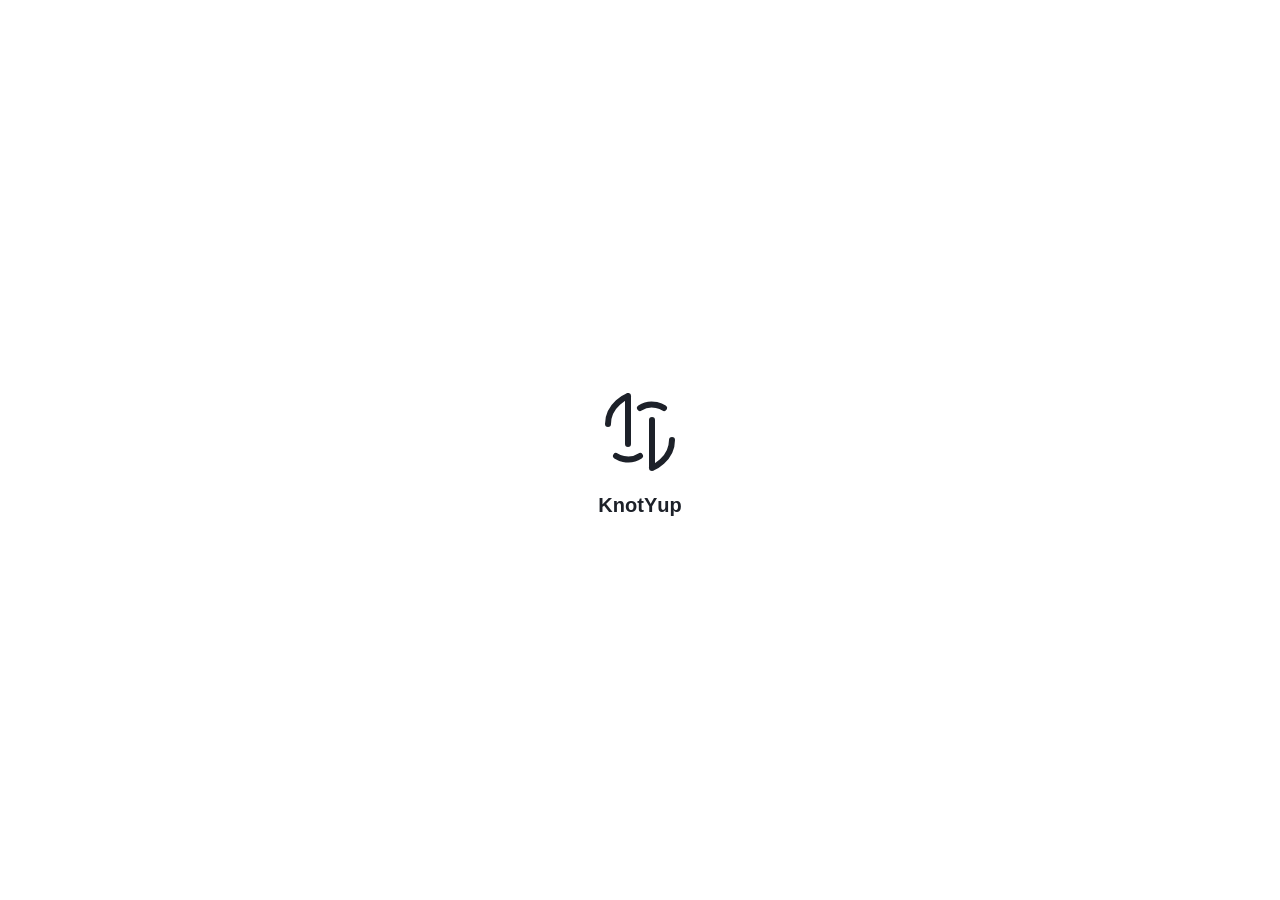
==== knot-desktop/ui/index.html @ 3ee7fa75 "refactor: 双端模块化拆分 + 入群时序统一与失败提示优化 模块化（纯代码移动，零行为变化，按职责聚合）： - knot-core: net.rs 665 行 → net/ 门面 + serv" ====
<!DOCTYPE html>
<html lang="zh-CN">
<head>
  <meta charset="UTF-8" />
  <meta name="viewport" content="width=device-width, initial-scale=1.0" />
  <title>KnotYup</title>
  <link rel="stylesheet" href="style.css" />
  <link rel="stylesheet" href="toastify.min.css" />
  <style>
    /* 开屏层：内联样式确保先于 JS/CSS 就绪即渲染，消除白屏 */
    #boot-splash {
      position: fixed; inset: 0; z-index: 9999;
      background: #ffffff;
      display: grid; place-items: center;
      transition: opacity .45s cubic-bezier(.22, 1, .36, 1);
    }
    #boot-splash.out { opacity: 0; pointer-events: none; }
    .boot-inner { display: flex; flex-direction: column; align-items: center; }
    .boot-inner svg { width: 96px; height: 96px; }
    .boot-knot path {
      stroke: #1d2129;
      stroke-width: 1.5;
      stroke-linecap: round;
      fill: none;
      stroke-dasharray: 100;
      stroke-dashoffset: 100;
      animation: boot-draw 1s cubic-bezier(.4, 0, .2, 1) forwards;
    }
    .boot-inner .boot-word {
      margin-top: 14px;
      font-family: inherit;
      font-size: 20px; font-weight: 700; color: #1d2129;
    }
    /* 逐字蹦跳：回弹缓动 + 交错延迟 */
    .boot-word span {
      display: inline-block;
      opacity: 0;
      transform: translateY(16px) scale(.5);
      animation: boot-pop .65s cubic-bezier(.34, 1.56, .64, 1) forwards;
    }
    .boot-word span:nth-child(1) { animation-delay: .78s; }
    .boot-word span:nth-child(2) { animation-delay: .84s; }
    .boot-word span:nth-child(3) { animation-delay: .90s; }
    .boot-word span:nth-child(4) { animation-delay: .96s; }
    .boot-word span:nth-child(5) { animation-delay: 1.02s; }
    .boot-word span:nth-child(6) { animation-delay: 1.08s; }
    .boot-word span:nth-child(7) { animation-delay: 1.14s; }
    @keyframes boot-draw { to { stroke-dashoffset: 0; } }
    @keyframes boot-pop {
      0%   { opacity: 0; transform: translateY(16px) scale(.5); }
      60%  { opacity: 1; }
      100% { opacity: 1; transform: none; }
    }
  </style>
</head>
<body>
  <!-- 开屏：绳结描线 + 品牌浮现，JS 初始化完成后淡出 -->
  <div id="boot-splash">
    <div class="boot-inner">
      <svg viewBox="0 0 24 24" class="boot-knot">
        <path pathLength="100" d="M9 15 L9 3 M9 3 C9 3 4 5 4 10 M15 9 L15 21 M15 21 C15 21 20 19 20 14 M6 18 C6 18 9 20 12 18 M18 6 C18 6 15 4 12 6"/>
      </svg>
      <div class="boot-word"><span>K</span><span>n</span><span>o</span><span>t</span><span>Y</span><span>u</span><span>p</span></div>
    </div>
  </div>
  <!-- SVG 图标库：所有图标统一 stroke 风格（1.8 / round），通过 <use href="#i-*"/> 引用 -->
  <svg xmlns="http://www.w3.org/2000/svg" style="display:none">
    <symbol id="i-knot" viewBox="0 0 24 24" fill="none">
      <path d="M9 15 L9 3 M9 3 C9 3 4 5 4 10 M15 9 L15 21 M15 21 C15 21 20 19 20 14 M6 18 C6 18 9 20 12 18 M18 6 C18 6 15 4 12 6"
        stroke="currentColor" stroke-width="1.8" stroke-linecap="round" stroke-linejoin="round"/>
    </symbol>
    <symbol id="i-plus" viewBox="0 0 24 24" fill="none">
      <path d="M12 5v14M5 12h14" stroke="currentColor" stroke-width="1.8" stroke-linecap="round"/>
    </symbol>
    <symbol id="i-link" viewBox="0 0 24 24" fill="none">
      <path d="M10 14a5 5 0 0 0 7.07 0l2.83-2.83a5 5 0 0 0-7.07-7.07L11 5.9M14 10a5 5 0 0 0-7.07 0L4.1 12.83a5 5 0 0 0 7.07 7.07L13 18.1"
        stroke="currentColor" stroke-width="1.8" stroke-linecap="round"/>
    </symbol>
    <symbol id="i-crown" viewBox="0 0 24 24" fill="none">
      <path d="M4 18h16M4 18l-1-9 5 3 4-6 4 6 5-3-1 9H4z" stroke="currentColor" stroke-width="1.6" stroke-linecap="round" stroke-linejoin="round"/>
    </symbol>
    <symbol id="i-copy" viewBox="0 0 24 24" fill="none">
      <rect x="9" y="9" width="11" height="11" rx="2.5" stroke="currentColor" stroke-width="1.7"/>
      <path d="M5 15H4.5A1.5 1.5 0 0 1 3 13.5v-9A1.5 1.5 0 0 1 4.5 3h9A1.5 1.5 0 0 1 15 4.5V5" stroke="currentColor" stroke-width="1.7" stroke-linecap="round"/>
    </symbol>
    <symbol id="i-logout" viewBox="0 0 24 24" fill="none">
      <path d="M14 8V6a2 2 0 0 0-2-2H6a2 2 0 0 0-2 2v12a2 2 0 0 0 2 2h6a2 2 0 0 0 2-2v-2M9 12h11m0 0-3-3m3 3-3 3" stroke="currentColor" stroke-width="1.8" stroke-linecap="round" stroke-linejoin="round"/>
    </symbol>
    <symbol id="i-devices" viewBox="0 0 24 24" fill="none">
      <rect x="2" y="5" width="13" height="10" rx="2" stroke="currentColor" stroke-width="1.7"/>
      <path d="M2 19h11" stroke="currentColor" stroke-width="1.7" stroke-linecap="round"/>
      <rect x="16" y="9" width="6" height="11" rx="2" stroke="currentColor" stroke-width="1.7"/>
    </symbol>
    <symbol id="i-clipboard" viewBox="0 0 24 24" fill="none">
      <rect x="5" y="4" width="14" height="17" rx="2.5" stroke="currentColor" stroke-width="1.7"/>
      <path d="M9 4.5V3.8A1.8 1.8 0 0 1 10.8 2h2.4A1.8 1.8 0 0 1 15 3.8v.7" stroke="currentColor" stroke-width="1.7" stroke-linecap="round"/>
      <path d="M9 10h6M9 14h4" stroke="currentColor" stroke-width="1.7" stroke-linecap="round"/>
    </symbol>
    <symbol id="i-flip" viewBox="0 0 24 24" fill="none">
      <path d="M4 9a8 8 0 0 1 13.6-3.4L20 8M20 4v4h-4M20 15a8 8 0 0 1-13.6 3.4L4 16M4 20v-4h4"
        stroke="currentColor" stroke-width="1.8" stroke-linecap="round" stroke-linejoin="round"/>
    </symbol>
    <symbol id="i-refresh" viewBox="0 0 24 24" fill="none">
      <path d="M20 11a8 8 0 0 0-14-4.5L4 9M4 4v5h5M4 13a8 8 0 0 0 14 4.5l2-2.5M20 20v-5h-5"
        stroke="currentColor" stroke-width="1.8" stroke-linecap="round" stroke-linejoin="round"/>
    </symbol>
    <symbol id="i-os-mac" viewBox="0 0 24 24">
      <path fill="currentColor" d="M16.4 12.9c0-2 1.6-3 1.7-3.1-.9-1.4-2.4-1.6-2.9-1.6-1.2-.1-2.4.7-3 .7-.6 0-1.6-.7-2.6-.7-1.3 0-2.6.8-3.3 2-1.4 2.4-.4 6 1 7.9.7.9 1.5 1.9 2.6 1.9 1 0 1.4-.6 2.7-.6s1.6.6 2.7.6c1.1 0 1.8-1 2.5-2 .8-1.2 1.1-2.3 1.1-2.4-.1 0-2.3-.8-2.5-2.7zM14.4 6.6c.6-.7.9-1.7.8-2.6-.9 0-2 .6-2.6 1.3-.6.6-1 1.6-.9 2.6 1 .1 2-.5 2.7-1.3z"/>
    </symbol>
    <symbol id="i-os-win" viewBox="0 0 24 24" fill="none">
      <path d="M3.5 5.5h7.2v6H3.5zM13.3 5.5h7.2v8.5h-7.2zM3.5 12.5h7.2v6H3.5zM13.3 15h7.2v3.5h-7.2z"
        stroke="currentColor" stroke-width="1.7" stroke-linejoin="round"/>
    </symbol>
    <symbol id="i-os-android" viewBox="0 0 24 24" fill="none">
      <path d="M7 10a5 5 0 0 1 10 0v6.5H7zM7 13h10M8.7 5.6 7.4 3.8M15.3 5.6l1.3-1.8M6.5 16.5v2M17.5 16.5v2"
        stroke="currentColor" stroke-width="1.7" stroke-linecap="round" stroke-linejoin="round"/>
      <circle cx="10" cy="8.3" r="0.9" fill="currentColor"/>
      <circle cx="14" cy="8.3" r="0.9" fill="currentColor"/>
    </symbol>
    <symbol id="i-share" viewBox="0 0 24 24" fill="none">
      <rect x="3.5" y="3.5" width="6.5" height="6.5" rx="1.6" stroke="currentColor" stroke-width="1.7"/>
      <rect x="14" y="3.5" width="6.5" height="6.5" rx="1.6" stroke="currentColor" stroke-width="1.7"/>
      <rect x="3.5" y="14" width="6.5" height="6.5" rx="1.6" stroke="currentColor" stroke-width="1.7"/>
      <path d="M14 14h3v3h-3zM19.5 14h1M14 19.5v1M17.5 17.5h3v3h-3z" stroke="currentColor" stroke-width="1.7" stroke-linecap="round" stroke-linejoin="round"/>
    </symbol>
    <symbol id="i-palette" viewBox="0 0 24 24" fill="none">
      <path d="M12 21a9 9 0 1 1 9-9c0 2.2-1.8 3-3.5 3H16a2 2 0 0 0-1.5 3.3c.4.5.5 1.2.1 1.7-.4.6-1.2 1-2.6 1z"
        stroke="currentColor" stroke-width="1.7" stroke-linecap="round" stroke-linejoin="round"/>
      <circle cx="7.5" cy="11" r="1.2" fill="currentColor"/>
      <circle cx="10.5" cy="7" r="1.2" fill="currentColor"/>
      <circle cx="15" cy="7.5" r="1.2" fill="currentColor"/>
    </symbol>
  </svg>

  <div class="app" id="appRoot" style="display:none">
    <!-- 顶栏 -->
    <header class="topbar" data-tauri-drag-region>
      <div class="brand" data-tauri-drag-region>
        <div class="brand-mark">
          <svg class="icon"><use href="#i-knot"/></svg>
        </div>
        <span class="brand-name">KnotYup</span>
      </div>
      <div class="topbar-right">
        <!-- 群信息分享（群主，群页面显示） -->
        <div class="theme-picker hidden" id="sharePicker">
          <button id="btnShare" class="icon-btn" title="Group Info">
            <svg class="icon"><use href="#i-share"/></svg>
          </button>
          <div id="sharePop" class="share-pop hidden"></div>
        </div>
        <div class="theme-picker">
          <button id="btnTheme" class="icon-btn" title="Theme">
            <svg class="icon"><use href="#i-palette"/></svg>
          </button>
          <div id="themeSwatches" class="theme-swatches hidden"></div>
        </div>
        <div class="theme-picker">
          <button id="btnLang" class="icon-btn" title="Language">简</button>
          <div id="langMenu" class="lang-menu hidden"></div>
        </div>
      </div>
    </header>

    <!-- 主内容：未入组 -->
    <main id="viewHome" class="view home">
      <div class="hero">
        <h1><span data-i18n="tagline_1"></span><em data-i18n="tagline_2"></em></h1>
        <p data-i18n="tagline_sub"></p>
      </div>
      <div class="cards">
        <!-- 左卡：加入 / 创建 -->
        <section class="card join" style="--i:0">
          <div class="card-icon">
            <svg class="icon lg"><use href="#i-link"/></svg>
          </div>
          <h2 data-i18n="join_group"></h2>
          <p data-i18n="join_desc"></p>
          <input id="inputAddr" class="input" data-i18n-placeholder="addr_placeholder" spellcheck="false" />
          <input id="inputPin" class="input" data-i18n-placeholder="pin_placeholder" maxlength="6" inputmode="numeric" spellcheck="false" />
          <div class="btn-row">
            <button class="btn" id="btnCreate">
              <svg class="icon sm"><use href="#i-plus"/></svg>
              <span data-i18n="btn_create"></span>
            </button>
            <button class="btn primary" id="btnJoin" data-i18n="btn_join"></button>
          </div>
        </section>

        <!-- 右卡：局域网发现的群 -->
        <section class="card discovered-card" style="--i:1">
          <div class="card-icon">
            <svg class="icon lg"><use href="#i-devices"/></svg>
          </div>
          <h2 data-i18n="discovered"></h2>
          <p data-i18n="discovering"></p>
          <div class="discovered-list" id="discoveredList"></div>
        </section>
      </div>
      <!-- 版号（双击在浏览器打开调试日志页；与 tauri.conf.json version 保持同步） -->
      <div class="version-badge" id="versionBadge" title="双击打开调试日志 http://127.0.0.1:45692">v0.1.0</div>
    </main>

    <!-- 主内容：已入组 -->
    <main id="viewGroup" class="view group hidden">
      <aside class="panel members-panel">
        <div class="panel-head">
          <svg class="icon sm muted"><use href="#i-devices"/></svg>
          <h2 data-i18n="devices"></h2>
          <span id="memberCount" class="count">1</span>
        </div>
        <ul id="memberList" class="member-list"></ul>

        <button class="btn danger" id="btnLeave"></button>
      </aside>

      <section class="panel clip-panel">
        <div class="panel-head">
          <svg class="icon sm muted"><use href="#i-clipboard"/></svg>
          <h2 data-i18n="clipboard"></h2>
          <span class="hint" data-i18n="click_hint"></span>
        </div>
        <ul id="clipList" class="clip-list">
          <li class="empty" id="clipEmpty"></li>
        </ul>
      </section>
    </main>

    <!-- 确认弹窗 -->
    <div id="confirmModal" class="modal-overlay hidden">
      <div class="modal">
        <h3 id="confirmTitle"></h3>
        <p id="confirmMsg"></p>
        <div id="confirmList" class="confirm-list hidden"></div>
        <div class="modal-actions">
          <button class="btn" id="confirmCancel"></button>
          <button class="btn danger" id="confirmOk"></button>
        </div>
      </div>
    </div>

    <!-- 加入群（PIN）弹窗 -->
    <div id="pinModal" class="modal-overlay hidden">
      <div class="modal">
        <h3 id="pinTitle"></h3>
        <div class="pin-name" id="pinName"></div>
        <div class="pin-addr" id="pinAddr"></div>
        <input id="pinInput" class="input pin-input" maxlength="6" inputmode="numeric" spellcheck="false" autofocus />
        <div class="modal-actions">
          <button class="btn" id="pinCancel"></button>
          <button class="btn primary" id="pinJoin"></button>
        </div>
      </div>
    </div>

    <!-- 加入群 Loading -->
    <div id="loadingModal" class="modal-overlay hidden">
      <div class="modal loading-modal">
        <div class="spinner"></div>
        <p id="loadingText" class="loading-text"></p>
      </div>
    </div>
  </div>
  <script src="i18n.js"></script>
  <script src="qrcode.min.js"></script>
  <script src="toastify.min.js"></script>
  <script src="common.js"></script>
  <script src="home.js"></script>
  <script src="group.js"></script>
  <script src="app.js"></script>
</body>
</html>
---- knot-desktop/ui/style.css ----
/* KnotYup — 简洁优雅。浅色、留白、克制的动效。 */

:root {
  --bg: #f6f7f9;
  --surface: #ffffff;
  --surface-2: #fbfbfc;
  --border: #e8eaee;
  --text: #1d2129;
  --text-2: #6b7280;
  --text-3: #9ca3af;
  --danger: #d94559;
  --danger-soft: #fdeef0;
  --ok: #34a97b;
  --radius: 16px;
  --shadow: 0 1px 2px rgba(16, 24, 40, .04), 0 8px 24px rgba(16, 24, 40, .06);
  --ease: cubic-bezier(.22, 1, .36, 1);
  /* 主题色：JS 设置 --accent，其余派生 */
  --accent: #5b5bd6;
  --accent-2: color-mix(in srgb, var(--accent) 55%, #a855f7);
  --accent-soft: color-mix(in srgb, var(--accent) 9%, #ffffff);
  --accent-hover: color-mix(in srgb, var(--accent) 88%, #000000);
  --accent-shadow: color-mix(in srgb, var(--accent) 35%, transparent);
  --accent-focus: color-mix(in srgb, var(--accent) 14%, transparent);
  --accent-contrast: #ffffff;
}

* { margin: 0; padding: 0; box-sizing: border-box; }

/* 通用隐藏：任何元素加 .hidden 即不渲染（各组件不再需要单独定义） */
.hidden { display: none !important; }

html, body { height: 100%; }
body {
  font-family: -apple-system, BlinkMacSystemFont, "SF Pro Text", "Segoe UI", "PingFang SC", "Microsoft YaHei", sans-serif;
  background: var(--bg);
  color: var(--text);
  -webkit-font-smoothing: antialiased;
  overflow: hidden;
  user-select: none;
}

.app { display: flex; flex-direction: column; height: 100vh; }

/* ── 顶栏 ─────────────────────────── */
.topbar {
  display: flex; align-items: center; justify-content: space-between;
  padding: 14px 20px;
  -webkit-app-region: no-drag;
}
.brand { display: flex; align-items: center; gap: 10px; }
.brand-mark {
  width: 34px; height: 34px; border-radius: 10px;
  display: grid; place-items: center;
  color: #fff;
  background: linear-gradient(135deg, var(--accent), var(--accent-2));
  box-shadow: 0 4px 12px var(--accent-shadow);
}
.brand-name { font-weight: 700; font-size: 15px; letter-spacing: .2px; }

.status-chip {
  display: flex; align-items: center; gap: 8px;
  font-size: 12.5px; font-weight: 500; color: var(--text-2);
  background: var(--surface); border: 1px solid var(--border);
  padding: 6px 14px; border-radius: 999px;
  transition: all .4s var(--ease);
}
.status-chip .dot {
  width: 7px; height: 7px; border-radius: 50%;
  background: var(--text-3);
  transition: background .4s;
}
.status-chip.online { color: var(--ok); border-color: color-mix(in srgb, var(--ok) 30%, transparent); }
.status-chip.online .dot { background: var(--ok); animation: breathe 2.4s infinite; }
@keyframes breathe {
  0%, 100% { box-shadow: 0 0 0 0 rgba(52, 169, 123, .35); }
  50% { box-shadow: 0 0 0 5px rgba(52, 169, 123, 0); }
}

/* ── 视图切换 ─────────────────────── */
.view { flex: 1; overflow: hidden; animation: viewIn .5s var(--ease); }
.view.hidden { display: none; }
@keyframes viewIn {
  from { opacity: 0; transform: translateY(12px) scale(.99); }
  to { opacity: 1; transform: none; }
}

/* ── 首页 ─────────────────────────── */
.home {
  display: flex; flex-direction: column; align-items: center; justify-content: center;
  gap: 18px; padding: 0 40px 40px;
}
/* 挂载编排：标题 → 副标题 → 卡片，同一曲线交错浮现（轻微模糊淡入，连贯优雅） */
@keyframes riseIn {
  from { opacity: 0; transform: translateY(18px) scale(.985); filter: blur(6px); }
  to { opacity: 1; transform: none; filter: blur(0); }
}
.hero { text-align: center; margin-bottom: 14px; }
.hero > * { animation: riseIn .55s var(--ease) backwards; }
.hero h1 { animation-delay: 30ms; }
.hero p { animation-delay: 110ms; }
.hero h1 { font-size: 34px; font-weight: 700; letter-spacing: -.5px; }
.hero h1 em {
  font-style: normal;
  background: linear-gradient(120deg, var(--accent), var(--accent-2));
  -webkit-background-clip: text; background-clip: text; color: transparent;
}
.hero p { margin-top: 10px; color: var(--text-2); font-size: 14.5px; }

.cards { display: flex; gap: 20px; align-items: stretch; }

/* 加入/创建并排按钮（创建按钮与安卓端一致：主题色文字/图标） */
.btn-row { display: flex; gap: 10px; }
.btn-row .btn { flex: 1; }
.btn-row .btn:not(.primary) {
  display: inline-flex; align-items: center; justify-content: center; gap: 6px;
  color: var(--accent);
}
.btn-row .btn:not(.primary):hover {
  border-color: color-mix(in srgb, var(--accent) 45%, var(--border));
  background: var(--accent-soft);
}

/* 刷新扫描动画（副标题省略号呼吸） */
@keyframes spin { to { transform: rotate(360deg); } }

/* 局域网发现卡片：布局与加入卡一致 */
.discovered-card { padding: 26px; }
.discovered-card .discovered-list {
  flex: 1; min-height: 120px; max-height: 220px;
  display: flex; flex-direction: column; gap: 6px; margin-top: 4px;
  overflow-x: hidden; overflow-y: auto;
}
.discovered-card .discovered-empty {
  margin: auto; text-align: center; color: var(--text-3);
  display: flex; flex-direction: column; align-items: center; gap: 10px;
}
.discovered-empty .icon { width: 30px; height: 30px; opacity: .5; }
.discovered-empty span { font-size: 12.5px; }

.pin-name {
  font-size: 14px; font-weight: 600; color: var(--text);
  margin-top: 2px; white-space: nowrap; overflow: hidden; text-overflow: ellipsis;
}
.pin-addr {
  font-family: ui-monospace, "SF Mono", Menlo, monospace;
  font-size: 12px; color: var(--text-3); margin-top: 3px;
  font-variant-numeric: tabular-nums; white-space: nowrap;
}
#pinModal .pin-input {
  margin-top: 12px; text-align: center;
  font-size: 16px; letter-spacing: 6px; font-variant-numeric: tabular-nums;
}

/* Loading 弹窗 */
.loading-modal { width: 200px; text-align: center; }
.spinner {
  width: 30px; height: 30px; margin: 6px auto 0;
  border: 3px solid var(--accent-soft);
  border-top-color: var(--accent);
  border-radius: 50%;
  animation: spin .8s linear infinite;
}
.loading-text { margin-top: 14px; font-size: 13px; color: var(--text-2); }
.card {
  width: 280px; padding: 26px;
  background: var(--surface); border: 1px solid var(--border);
  border-radius: var(--radius); box-shadow: var(--shadow);
  display: flex; flex-direction: column; gap: 10px;
  animation: riseIn .55s var(--ease) backwards;
  animation-delay: calc(180ms + var(--i) * 100ms);
  transition: transform .35s var(--ease), box-shadow .35s var(--ease);
}
.card:hover { transform: translateY(-4px); box-shadow: 0 2px 4px rgba(16,24,40,.04), 0 16px 36px rgba(16,24,40,.10); }
.card-icon {
  width: 42px; height: 42px; border-radius: 12px;
  display: grid; place-items: center; margin-bottom: 4px;
}
.create .card-icon { background: var(--accent-soft); color: var(--accent); }
.join .card-icon { background: #f0fdf4; color: #16a34a; }
.discovered-card .card-icon { background: #eff6ff; color: #3b82f6; }
.card h2 { font-size: 17px; font-weight: 650; }
.card p { font-size: 13px; color: var(--text-2); line-height: 1.55; flex: 1; }

/* ── 输入 / 按钮 ──────────────────── */
.input {
  width: 100%; padding: 10px 14px;
  border: 1px solid var(--border); border-radius: 10px;
  font-size: 13.5px; font-family: inherit; color: var(--text);
  background: var(--surface-2); outline: none;
  transition: border-color .25s, box-shadow .25s;
}
.input:focus { border-color: var(--accent); box-shadow: 0 0 0 3px var(--accent-focus); }
.input::placeholder { color: var(--text-3); }

.btn {
  appearance: none; border: 1px solid var(--border); cursor: pointer;
  padding: 10px 18px; border-radius: 10px;
  font-size: 13.5px; font-weight: 600; font-family: inherit;
  background: var(--surface); color: var(--text);
  transition: all .25s var(--ease);
}
.btn:hover { border-color: #d4d7dd; background: var(--surface-2); transform: translateY(-1px); }
.btn:active { transform: translateY(0) scale(.98); }
.btn.primary {
  background: var(--accent); border-color: var(--accent); color: #fff;
  box-shadow: 0 4px 14px var(--accent-shadow);
}
.btn.primary:hover { background: var(--accent-hover); }
.btn.danger { color: var(--danger); border-color: #f3d4d9; background: var(--danger-soft); }
.btn.danger:hover { background: #fbdde2; }
.btn:disabled { opacity: .55; pointer-events: none; }

/* ── 组视图 ───────────────────────── */
.group { display: grid; grid-template-columns: 264px 1fr; gap: 16px; padding: 0 20px 20px; }
.panel {
  background: var(--surface); border: 1px solid var(--border);
  border-radius: var(--radius); box-shadow: var(--shadow);
  display: flex; flex-direction: column; overflow: hidden;
}
.panel-head {
  display: flex; align-items: center; gap: 8px;
  padding: 16px 18px 12px;
}
.panel-head h2 { font-size: 14px; font-weight: 650; letter-spacing: .3px; }
.count {
  font-size: 11.5px; font-weight: 600; color: var(--accent);
  background: var(--accent-soft); padding: 2px 8px; border-radius: 999px;
}
.hint { margin-left: auto; font-size: 11.5px; color: var(--text-3); }

/* 成员列表 */
.member-list { list-style: none; padding: 0 10px; flex: 1; overflow-y: auto; }
.member-item {
  display: flex; align-items: center; gap: 11px;
  padding: 10px 10px; border-radius: 12px;
  animation: memberIn .45s var(--ease) backwards;
  animation-delay: calc(var(--i) * 60ms);
  transition: background .2s;
}
.member-item:hover { background: var(--surface-2); }
@keyframes memberIn {
  from { opacity: 0; transform: translateX(-10px); }
  to { opacity: 1; transform: none; }
}
.avatar {
  width: 34px; height: 34px; border-radius: 10px; flex-shrink: 0;
  display: grid; place-items: center;
  font-size: 13px; font-weight: 700; color: #fff;
}
/* 平台头像：按系统着色 */
.avatar .icon { width: 18px; height: 18px; }
.avatar.os-mac { background: #ececf1; color: #1d1d1f; }
.avatar.os-win { background: #e7f0fb; color: #0078d4; }
.avatar.os-droid { background: #e6f4ea; color: #34a853; }
.avatar.os-linux { background: var(--surface-2); color: var(--text-2); }
.self-mark { color: var(--accent); flex-shrink: 0; }
.member-meta { flex: 1; min-width: 0; }
.member-name {
  font-size: 13px; font-weight: 600;
  display: flex; align-items: center; gap: 6px;
  min-width: 0;
}
.member-name .name-text {
  white-space: nowrap; overflow: hidden; text-overflow: ellipsis;
}
.member-name .you { font-size: 10px; color: var(--accent); background: var(--accent-soft); padding: 1px 6px; border-radius: 5px; font-weight: 600; }
.member-name .owner { color: #eab308; display: inline-flex; }
.member-sub { font-size: 11px; color: var(--text-3); margin-top: 1px; }
.kick {
  appearance: none; border: none; background: none; cursor: pointer;
  color: var(--text-3); font-size: 11px; padding: 4px 8px; border-radius: 7px;
  opacity: 0; transition: all .2s;
}
.member-item:hover .kick { opacity: 1; }
.kick:hover { color: var(--danger); background: var(--danger-soft); }

/* 组信息卡 */
.group-info {
  margin: 10px 14px; padding: 12px 14px;
  background: var(--surface-2); border: 1px dashed var(--border);
  border-radius: 12px; font-size: 12px; color: var(--text-2);
  display: flex; flex-direction: column; gap: 7px;
}
.info-row { display: flex; justify-content: space-between; align-items: center; gap: 8px; }
.info-row b { font-weight: 600; color: var(--text); font-variant-numeric: tabular-nums; }
.copy-link {
  border: none; background: none; cursor: pointer; color: var(--accent);
  font-size: 11.5px; font-weight: 600; padding: 3px 8px; border-radius: 6px;
  display: inline-flex; align-items: center; gap: 4px; font-family: inherit;
}
.copy-link:hover { background: var(--accent-soft); }
#btnLeave { margin: 0 14px 14px; }

/* 剪贴板列表 */
.clip-panel { min-width: 0; }
.clip-list {
  list-style: none; padding: 0 14px 14px; flex: 1; overflow-y: auto;
  display: flex; flex-direction: column; gap: 8px;
}
.clip-item {
  padding: 12px 14px; border: 1px solid var(--border); border-radius: 12px;
  background: var(--surface-2); cursor: pointer;
  animation: clipIn .4s var(--ease);
  transition: border-color .2s, background .2s, transform .2s var(--ease);
}
.clip-item:hover { border-color: #cfd3da; transform: translateY(-1px); background: #fff; }
.clip-item:active { transform: scale(.995); }
@keyframes clipIn {
  from { opacity: 0; transform: translateY(-8px); }
  to { opacity: 1; transform: none; }
}
.clip-meta { display: flex; align-items: center; gap: 8px; margin-bottom: 6px; }
.clip-from { font-size: 11px; font-weight: 600; color: var(--accent); }
.clip-time { font-size: 11px; color: var(--text-3); margin-left: auto; }
.clip-text {
  font-size: 13px; color: var(--text); line-height: 1.5;
  display: -webkit-box; -webkit-line-clamp: 3; -webkit-box-orient: vertical;
  overflow: hidden; word-break: break-all;
  font-family: ui-monospace, "SF Mono", Menlo, monospace;
  user-select: text;
}
.clip-list .empty {
  margin: auto; text-align: center; color: var(--text-3);
  font-size: 13.5px; line-height: 2;
}
.clip-list .empty span { font-size: 12px; }

/* ── 图标 ────────────────────────── */
.icon { width: 20px; height: 20px; flex-shrink: 0; }
.icon.lg { width: 22px; height: 22px; }
.icon.sm { width: 16px; height: 16px; }
.icon.muted { color: var(--text-3); }
.icon.acc { color: var(--accent); }

/* ── 主题选择器 ────────────────────── */
.theme-picker { position: relative; }
.icon-btn {
  appearance: none; border: 1px solid var(--border); background: var(--surface);
  width: 30px; height: 30px; border-radius: 9px; cursor: pointer;
  display: grid; place-items: center; color: var(--text-2);
  transition: all .25s var(--ease);
}
.icon-btn:hover { color: var(--accent); border-color: var(--accent); transform: translateY(-1px); }
.icon-btn:active { transform: scale(.95); }
.theme-swatches {
  position: absolute; top: 38px; right: 0; z-index: 20;
  display: grid; grid-template-columns: repeat(4, 1fr); gap: 8px;
  padding: 12px; background: var(--surface);
  border: 1px solid var(--border); border-radius: 14px; box-shadow: var(--shadow);
  animation: viewIn .3s var(--ease);
}
.theme-swatches.hidden { display: none; }
.swatch {
  appearance: none; border: none; cursor: pointer;
  width: 24px; height: 24px; border-radius: 50%;
  transition: transform .25s var(--ease);
  position: relative;
}
.swatch:hover { transform: scale(1.18); }
.swatch.active::after {
  content: ''; position: absolute; inset: -4px;
  border: 2px solid var(--accent); border-radius: 50%;
}

/* ── 确认弹窗 ──────────────────────── */
.modal-overlay {
  position: fixed; inset: 0; z-index: 50;
  background: rgba(16, 18, 22, .32);
  backdrop-filter: blur(4px);
  display: grid; place-items: center;
  animation: fadeIn .25s var(--ease);
}
.modal-overlay.hidden { display: none; }
@keyframes fadeIn { from { opacity: 0; } to { opacity: 1; } }
.modal {
  width: 340px; padding: 24px;
  background: var(--surface); border-radius: var(--radius);
  box-shadow: 0 24px 60px rgba(16, 24, 40, .22);
  animation: modalIn .32s var(--ease);
}
@keyframes modalIn {
  from { opacity: 0; transform: translateY(14px) scale(.97); }
  to { opacity: 1; transform: none; }
}
.modal h3 { font-size: 16px; font-weight: 650; margin-bottom: 8px; }
.modal p { font-size: 13.5px; color: var(--text-2); line-height: 1.6; }
.confirm-list { display: flex; flex-direction: column; gap: 6px; margin-top: 12px; }
.confirm-list.hidden { display: none; }
.confirm-list label {
  display: flex; align-items: center; gap: 10px;
  padding: 9px 12px; border: 1px solid var(--border); border-radius: 10px;
  font-size: 13px; cursor: pointer; user-select: none;
  transition: all .2s var(--ease);
}
.confirm-list label:hover { border-color: color-mix(in srgb, var(--accent) 50%, var(--border)); background: var(--accent-soft); }
.confirm-list input[type="checkbox"] { accent-color: var(--accent); width: 15px; height: 15px; }
.modal-actions { display: flex; gap: 10px; margin-top: 20px; }
.modal-actions .btn { flex: 1; }

#btnLang { font-size: 12px; font-weight: 600; }

/* 群信息分享弹层 */
.share-pop {
  position: absolute; top: 38px; right: 0; z-index: 20;
  width: 252px; padding: 14px;
  background: var(--surface); border: 1px solid var(--border);
  border-radius: 14px; box-shadow: var(--shadow);
  animation: viewIn .3s var(--ease);
}
.share-pop.hidden { display: none; }
.share-qr {
  display: grid; place-items: center;
  padding: 10px; margin-bottom: 10px;
  background: var(--surface-2); border: 1px solid var(--border);
  border-radius: 12px;
}
.share-qr canvas { border-radius: 8px; image-rendering: pixelated; }
.share-row { display: flex; align-items: center; gap: 8px; padding: 6px 0; }
.share-row + .share-row { margin-top: 6px; }
.share-label { font-size: 11.5px; color: var(--text-3); width: 48px; flex-shrink: 0; }
.share-value {
  flex: 1; font-size: 13px; font-weight: 600; color: var(--text);
  font-variant-numeric: tabular-nums;
  white-space: nowrap; overflow: hidden; text-overflow: ellipsis;
}
.share-copy {
  appearance: none; border: none; background: none; cursor: pointer;
  color: var(--accent); padding: 4px 8px; border-radius: 6px;
  display: inline-flex; align-items: center; gap: 4px;
  font-size: 11.5px; font-weight: 600; font-family: inherit;
  flex-shrink: 0;
}
.share-copy:hover { background: var(--accent-soft); }
.share-divider { height: 1px; background: var(--border); margin: 8px 0; }
.share-hint { font-size: 11px; color: var(--text-3); margin-top: 8px; }

/* 语言菜单（与主题色板一致的弹出交互） */
.lang-menu {
  position: absolute; top: 38px; right: 0; z-index: 20;
  display: flex; flex-direction: column; padding: 6px;
  background: var(--surface); border: 1px solid var(--border);
  border-radius: 12px; box-shadow: var(--shadow);
  animation: viewIn .3s var(--ease);
}
.lang-menu.hidden { display: none; }
.lang-item {
  appearance: none; border: none; background: none; cursor: pointer;
  font-family: inherit; font-size: 12.5px; font-weight: 500; color: var(--text-2);
  padding: 7px 14px; border-radius: 8px; text-align: center;
  transition: all .2s var(--ease);
}
.lang-item:hover { background: var(--accent-soft); color: var(--accent); }
.lang-item.active { color: var(--accent); background: var(--accent-soft); font-weight: 650; }
.topbar-right { display: flex; align-items: center; gap: 10px; }
.lang-btn {
  appearance: none; border: 1px solid var(--border); background: var(--surface);
  width: 30px; height: 30px; border-radius: 9px; cursor: pointer;
  font-size: 12px; font-weight: 600; color: var(--text-2); font-family: inherit;
  transition: all .25s var(--ease);
}
.lang-btn:hover { color: var(--accent); border-color: var(--accent); transform: translateY(-1px); }
.lang-btn:active { transform: scale(.95); }

/* 局域网发现的组 */
.discovered { display: flex; flex-direction: column; gap: 6px; margin: 2px 0 4px; }
.discovered-label {
  font-size: 11px; font-weight: 600; color: var(--text-3);
  letter-spacing: .3px; text-transform: uppercase;
}
.discovered-list { display: flex; flex-direction: column; gap: 5px; max-height: 120px; overflow-y: auto; }
.discovered-item {
  appearance: none; cursor: pointer; text-align: left;
  display: flex; align-items: center; gap: 8px;
  border: 1px solid var(--border); background: var(--surface-2);
  padding: 7px 10px; border-radius: 9px; font-family: inherit; font-size: 12px;
  transition: all .22s var(--ease);
  animation: memberIn .4s var(--ease) backwards;
  animation-delay: calc(var(--i, 0) * 60ms);
}
.discovered-item:hover { border-color: var(--accent); background: var(--accent-soft); }
.discovered-dot { width: 6px; height: 6px; border-radius: 50%; background: var(--ok); flex-shrink: 0; }
.discovered-meta { display: flex; flex-direction: column; gap: 2px; min-width: 0; flex: 1; }
.discovered-name { font-weight: 600; color: var(--text); font-size: 13px; white-space: nowrap; overflow: hidden; text-overflow: ellipsis; }
.discovered-addr { color: var(--text-3); font-size: 11px; font-variant-numeric: tabular-nums; white-space: nowrap; overflow: hidden; text-overflow: ellipsis; }
.discovered-empty { font-size: 11.5px; color: var(--text-3); padding: 2px 0; }


.toast {
  position: fixed; bottom: 28px; left: 50%;
  transform: translate(-50%, 80px);
  background: rgba(29, 33, 41, .92); color: #fff;
  padding: 10px 20px; border-radius: 12px;
  font-size: 13px; font-weight: 500;
  backdrop-filter: blur(10px);
  box-shadow: 0 10px 30px rgba(16, 24, 40, .25);
  transition: transform .45s var(--ease), opacity .45s;
  opacity: 0; pointer-events: none;
  max-width: 70vw; white-space: nowrap; overflow: hidden; text-overflow: ellipsis;
}
.toast.show { transform: translate(-50%, 0); opacity: 1; }

/* 滚动条 */
::-webkit-scrollbar { width: 6px; }
::-webkit-scrollbar-thumb { background: color-mix(in srgb, var(--text-3) 45%, transparent); border-radius: 3px; }
::-webkit-scrollbar-thumb:hover { background: color-mix(in srgb, var(--text-3) 70%, transparent); }
::-webkit-scrollbar-track { background: transparent; }

/* ── 版号（首页右下角，双击在浏览器打开调试日志页） ── */
.home { position: relative; }
.version-badge {
  position: absolute; right: 18px; bottom: 10px;
  font-size: 11px; color: var(--text-3);
  user-select: none; cursor: default; letter-spacing: .3px;
}
.version-badge:hover { color: var(--text-2); }
---- knot-desktop/ui/toastify.min.css ----
/**
 * Minified by jsDelivr using clean-css v5.3.3.
 * Original file: /npm/toastify-js@1.12.0/src/toastify.css
 *
 * Do NOT use SRI with dynamically generated files! More information: https://www.jsdelivr.com/using-sri-with-dynamic-files
 */
/*!
 * Toastify js 1.12.0
 * https://github.com/apvarun/toastify-js
 * @license MIT licensed
 *
 * Copyright (C) 2018 Varun A P
 */
.toastify{padding:12px 20px;color:#fff;display:inline-block;box-shadow:0 3px 6px -1px rgba(0,0,0,.12),0 10px 36px -4px rgba(77,96,232,.3);background:-webkit-linear-gradient(315deg,#73a5ff,#5477f5);background:linear-gradient(135deg,#73a5ff,#5477f5);position:fixed;opacity:0;transition:all .4s cubic-bezier(.215, .61, .355, 1);border-radius:2px;cursor:pointer;text-decoration:none;max-width:calc(50% - 20px);z-index:2147483647}.toastify.on{opacity:1}.toast-close{background:0 0;border:0;color:#fff;cursor:pointer;font-family:inherit;font-size:1em;opacity:.4;padding:0 5px}.toastify-right{right:15px}.toastify-left{left:15px}.toastify-top{top:-150px}.toastify-bottom{bottom:-150px}.toastify-rounded{border-radius:25px}.toastify-avatar{width:1.5em;height:1.5em;margin:-7px 5px;border-radius:2px}.toastify-center{margin-left:auto;margin-right:auto;left:0;right:0;max-width:fit-content;max-width:-moz-fit-content}@media only screen and (max-width:360px){.toastify-left,.toastify-right{margin-left:auto;margin-right:auto;left:0;right:0;max-width:fit-content}}
/*# sourceMappingURL=/sm/cb4335d1b03e933ed85cb59fffa60cf51f07567ed09831438c60f59afd166464.map */
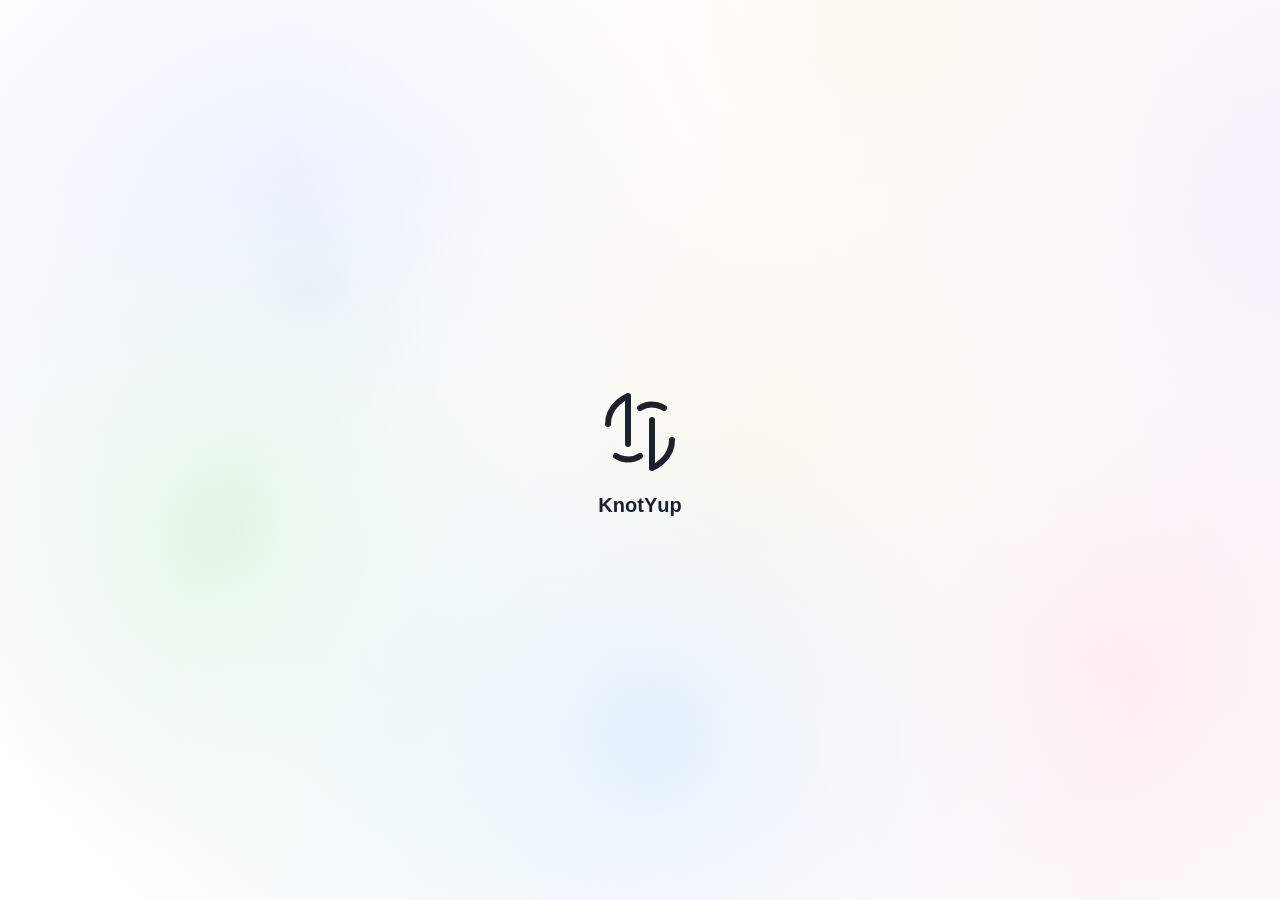
==== commit 869e4a88: "feat: 流动背景" ====
--- a/knot-desktop/ui/index.html
+++ b/knot-desktop/ui/index.html
@@ -10,7 +10,7 @@
     /* 开屏层：内联样式确保先于 JS/CSS 就绪即渲染，消除白屏 */
     #boot-splash {
       position: fixed; inset: 0; z-index: 9999;
-      background: #ffffff;
+      /* 透明：露出底层液态流动背景 */
       display: grid; place-items: center;
       transition: opacity .45s cubic-bezier(.22, 1, .36, 1);
     }
@@ -54,6 +54,8 @@
   </style>
 </head>
 <body>
+  <!-- 液态流动背景：Canvas 绘制（liquid.js），与移动端同源算法 -->
+  <canvas id="liquid-bg" aria-hidden="true"></canvas>
   <!-- 开屏：绳结描线 + 品牌浮现，JS 初始化完成后淡出 -->
   <div id="boot-splash">
     <div class="boot-inner">
@@ -262,6 +264,7 @@
     </div>
   </div>
   <script src="i18n.js"></script>
+  <script src="liquid.js"></script>
   <script src="qrcode.min.js"></script>
   <script src="toastify.min.js"></script>
   <script src="common.js"></script>
--- a/knot-desktop/ui/style.css
+++ b/knot-desktop/ui/style.css
@@ -32,14 +32,23 @@
 html, body { height: 100%; }
 body {
   font-family: -apple-system, BlinkMacSystemFont, "SF Pro Text", "Segoe UI", "PingFang SC", "Microsoft YaHei", sans-serif;
-  background: var(--bg);
+  background: #ffffff;
   color: var(--text);
   -webkit-font-smoothing: antialiased;
   overflow: hidden;
   user-select: none;
 }
 
-.app { display: flex; flex-direction: column; height: 100vh; }
+/* ── 液态流动背景（Canvas：liquid.js 绘制；CSS 动画在该 webview 不可靠，弃用）──
+ * Canvas 天然裁剪越界绘制；窗口隐藏时 rAF 停帧。 */
+#liquid-bg {
+  position: fixed; inset: 0;
+  width: 100%; height: 100%;
+  z-index: 0;
+  pointer-events: none;
+}
+
+.app { display: flex; flex-direction: column; height: 100vh; position: relative; z-index: 1; }
 
 /* ── 顶栏 ─────────────────────────── */
 .topbar {
@@ -163,7 +172,10 @@
 .loading-text { margin-top: 14px; font-size: 13px; color: var(--text-2); }
 .card {
   width: 280px; padding: 26px;
-  background: var(--surface); border: 1px solid var(--border);
+  /* 半透明：让液态背景色彩从卡片后微微透出（与移动端 0.72 一致）；毛玻璃增强溶解感 */
+  background: color-mix(in srgb, var(--surface) 72%, transparent);
+  backdrop-filter: blur(14px);
+  border: 1px solid var(--border);
   border-radius: var(--radius); box-shadow: var(--shadow);
   display: flex; flex-direction: column; gap: 10px;
   animation: riseIn .55s var(--ease) backwards;
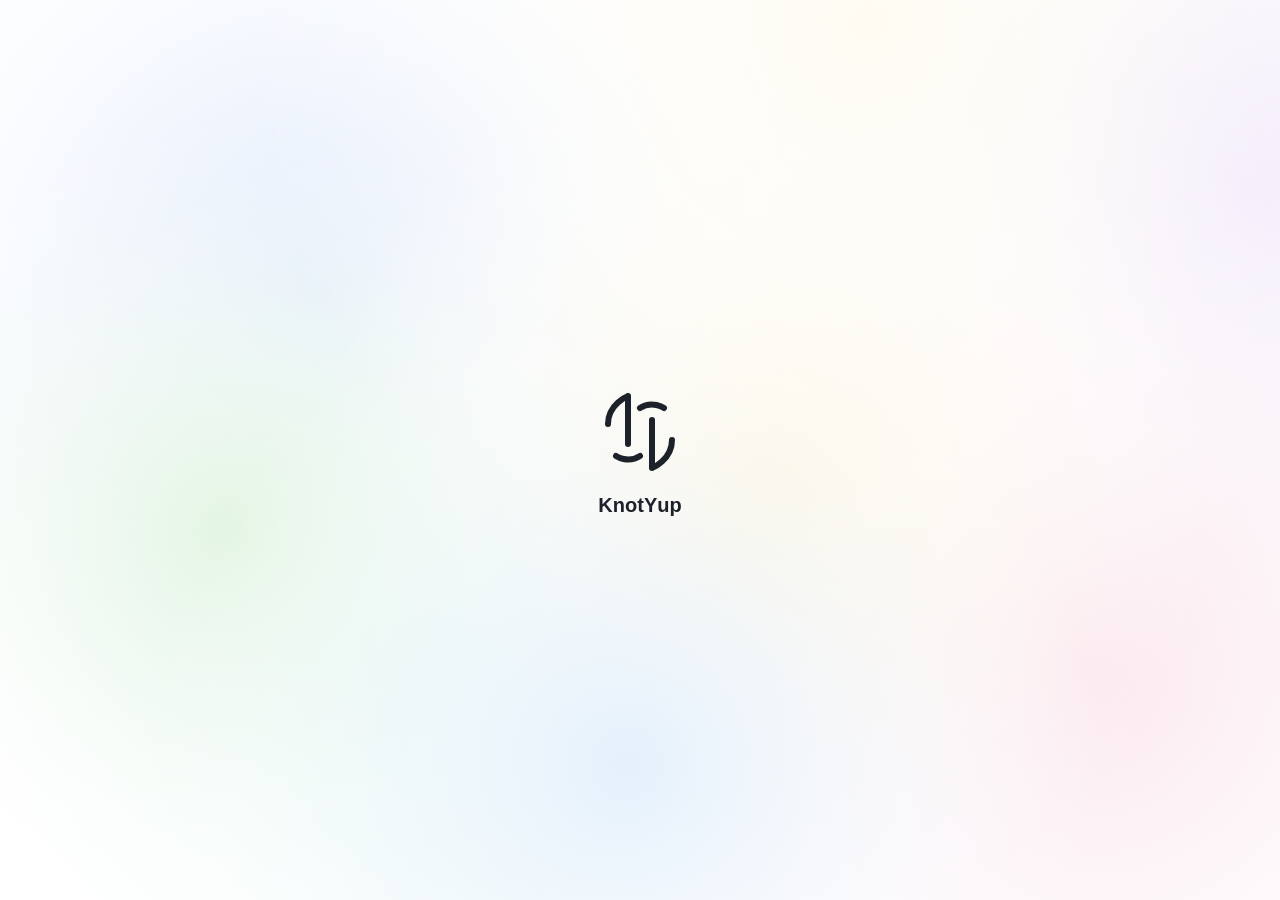
==== commit eb49be67: "feat: fileShare todo：UI" ====
--- a/knot-desktop/ui/index.html
+++ b/knot-desktop/ui/index.html
@@ -102,6 +102,9 @@
       <path d="M4 9a8 8 0 0 1 13.6-3.4L20 8M20 4v4h-4M20 15a8 8 0 0 1-13.6 3.4L4 16M4 20v-4h4"
         stroke="currentColor" stroke-width="1.8" stroke-linecap="round" stroke-linejoin="round"/>
     </symbol>
+    <symbol id="i-back" viewBox="0 0 24 24" fill="none">
+      <path d="M15 5l-7 7 7 7" stroke="currentColor" stroke-width="1.8" stroke-linecap="round" stroke-linejoin="round"/>
+    </symbol>
     <symbol id="i-refresh" viewBox="0 0 24 24" fill="none">
       <path d="M20 11a8 8 0 0 0-14-4.5L4 9M4 4v5h5M4 13a8 8 0 0 0 14 4.5l2-2.5M20 20v-5h-5"
         stroke="currentColor" stroke-width="1.8" stroke-linecap="round" stroke-linejoin="round"/>
@@ -124,6 +127,17 @@
       <rect x="14" y="3.5" width="6.5" height="6.5" rx="1.6" stroke="currentColor" stroke-width="1.7"/>
       <rect x="3.5" y="14" width="6.5" height="6.5" rx="1.6" stroke="currentColor" stroke-width="1.7"/>
       <path d="M14 14h3v3h-3zM19.5 14h1M14 19.5v1M17.5 17.5h3v3h-3z" stroke="currentColor" stroke-width="1.7" stroke-linecap="round" stroke-linejoin="round"/>
+    </symbol>
+    <symbol id="i-upload" viewBox="0 0 24 24" fill="none">
+      <path d="M12 16V4m0 0L8 8m4-4 4 4" stroke="currentColor" stroke-width="1.7" stroke-linecap="round" stroke-linejoin="round"/>
+      <path d="M4 15v3.5A1.5 1.5 0 0 0 5.5 20h13a1.5 1.5 0 0 0 1.5-1.5V15" stroke="currentColor" stroke-width="1.7" stroke-linecap="round"/>
+    </symbol>
+    <symbol id="i-folder" viewBox="0 0 24 24" fill="none">
+      <path d="M3.5 6.5A1.5 1.5 0 0 1 5 5h4l2 2.5h8A1.5 1.5 0 0 1 20.5 9v9A1.5 1.5 0 0 1 19 19.5H5A1.5 1.5 0 0 1 3.5 18z" stroke="currentColor" stroke-width="1.7" stroke-linejoin="round"/>
+    </symbol>
+    <symbol id="i-file" viewBox="0 0 24 24" fill="none">
+      <path d="M6 3.5h8l4 4v13A1.5 1.5 0 0 1 16.5 22h-10A1.5 1.5 0 0 1 5 20.5v-15A1.5 1.5 0 0 1 6.5 3.5z" stroke="currentColor" stroke-width="1.7" stroke-linejoin="round"/>
+      <path d="M14 3.5V8h4" stroke="currentColor" stroke-width="1.7" stroke-linejoin="round"/>
     </symbol>
     <symbol id="i-palette" viewBox="0 0 24 24" fill="none">
       <path d="M12 21a9 9 0 1 1 9-9c0 2.2-1.8 3-3.5 3H16a2 2 0 0 0-1.5 3.3c.4.5.5 1.2.1 1.7-.4.6-1.2 1-2.6 1z"
@@ -217,14 +231,26 @@
       </aside>
 
       <section class="panel clip-panel">
-        <div class="panel-head">
-          <svg class="icon sm muted"><use href="#i-clipboard"/></svg>
-          <h2 data-i18n="clipboard"></h2>
-          <span class="hint" data-i18n="click_hint"></span>
-        </div>
-        <ul id="clipList" class="clip-list">
-          <li class="empty" id="clipEmpty"></li>
-        </ul>
+        <div class="panel-tabs">
+          <button class="panel-tab active" data-tab="clipboard" data-i18n="clipboard"></button>
+          <button class="panel-tab" data-tab="files" data-i18n="files"></button>
+        </div>
+        <div class="panel-pane" id="paneClipboard">
+          <div class="panel-head">
+            <svg class="icon sm muted"><use href="#i-clipboard"/></svg>
+            <span class="hint" data-i18n="click_hint"></span>
+          </div>
+          <ul id="clipList" class="clip-list">
+            <li class="empty" id="clipEmpty"></li>
+          </ul>
+        </div>
+        <div class="panel-pane hidden" id="paneFiles">
+          <div class="panel-head file-head">
+            <button class="file-back hidden" id="btnFileBack"><svg class="icon sm"><use href="#i-back"/></svg><span data-i18n="back_to_devices"></span></button>
+            <button class="btn-mini" id="btnShareFile"><svg class="icon sm"><use href="#i-upload"/></svg><span data-i18n="share_file"></span></button>
+          </div>
+          <div id="fileList" class="file-list"></div>
+        </div>
       </section>
     </main>
 
--- a/knot-desktop/ui/style.css
+++ b/knot-desktop/ui/style.css
@@ -525,3 +525,62 @@
   user-select: none; cursor: default; letter-spacing: .3px;
 }
 .version-badge:hover { color: var(--text-2); }
+
+/* ── 群页面右侧面板 tab（剪贴板 / 文件） ── */
+.panel-tabs {
+  display: flex; gap: 4px; padding: 12px 12px 0;
+  border-bottom: 1px solid var(--border);
+}
+.panel-tab {
+  flex: 1; padding: 9px 0; border: none; background: transparent;
+  font-size: 13px; font-weight: 550; color: var(--text-3);
+  cursor: pointer; border-radius: 9px 9px 0 0;
+  border-bottom: 2px solid transparent; transition: color .15s, border-color .15s;
+}
+.panel-tab:hover { color: var(--text-2); }
+.panel-tab.active { color: var(--accent); border-bottom-color: var(--accent); }
+.panel-pane { display: flex; flex-direction: column; min-height: 0; flex: 1; }
+.panel-pane.hidden { display: none; }
+
+/* 文件共享：两级目录 */
+.file-list { list-style: none; padding: 6px 10px 14px; flex: 1; overflow-y: auto; }
+.file-folder, .file-back {
+  display: flex; align-items: center; gap: 10px; width: 100%;
+  padding: 12px; margin: 6px 0; border: 1px solid var(--border);
+  border-radius: 12px; background: var(--surface); cursor: pointer;
+  font-size: 13px; color: var(--text-1); transition: border-color .15s, transform .15s;
+}
+.file-folder:hover, .file-back:hover { border-color: var(--accent); transform: translateY(-1px); }
+.file-folder .folder-name { flex: 1; text-align: left; overflow: hidden; text-overflow: ellipsis; white-space: nowrap; }
+.file-folder .folder-count {
+  font-size: 11.5px; color: var(--accent); background: var(--accent-soft);
+  padding: 2px 8px; border-radius: 999px;
+}
+.file-head { padding: 12px 14px; gap: 8px; justify-content: space-between; min-height: 46px; }
+.file-head #btnShareFile { margin-left: auto; flex-shrink: 0; }
+.file-back {
+  display: inline-flex; align-items: center; gap: 4px;
+  padding: 5px 8px; border: none; background: transparent;
+  border-radius: 8px; font-size: 12px; color: var(--text-2); cursor: pointer;
+  flex-shrink: 0;
+}
+.file-back:hover { color: var(--accent); }
+.file-back.hidden { display: none; }
+.file-item {
+  display: flex; align-items: center; gap: 10px;
+  padding: 10px 12px; margin: 6px 0; border: 1px solid var(--border);
+  border-radius: 12px; background: var(--surface);
+}
+.file-meta { flex: 1; min-width: 0; }
+.file-name { font-size: 13px; color: var(--text-1); overflow: hidden; text-overflow: ellipsis; white-space: nowrap; }
+.file-sub { font-size: 11px; color: var(--text-3); margin-top: 3px; }
+.file-actions { display: flex; gap: 4px; }
+.btn-mini {
+  display: inline-flex; align-items: center; gap: 4px;
+  padding: 5px 8px; border: 1px solid var(--border); border-radius: 8px;
+  background: var(--surface); color: var(--text-2); font-size: 11.5px; cursor: pointer;
+  transition: border-color .15s, color .15s;
+}
+.btn-mini:hover { border-color: var(--accent); color: var(--accent); }
+.btn-mini.danger:hover { border-color: var(--danger, #e05a5a); color: var(--danger, #e05a5a); }
+.file-list .empty { padding: 30px 12px; text-align: center; color: var(--text-3); font-size: 12.5px; }
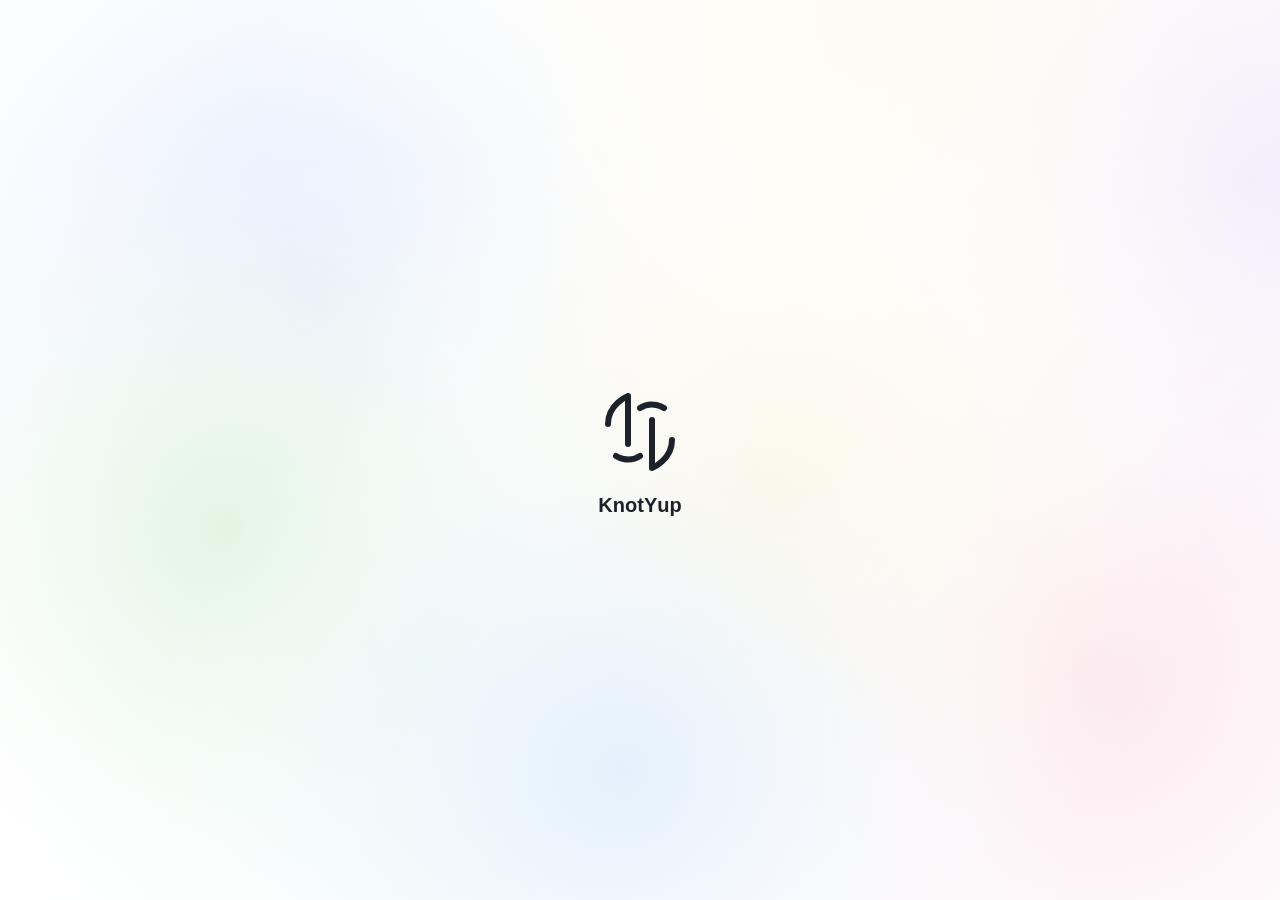
==== commit d6f102ef: "fix: ui修复" ====
--- a/knot-desktop/ui/index.html
+++ b/knot-desktop/ui/index.html
@@ -132,12 +132,50 @@
       <path d="M12 16V4m0 0L8 8m4-4 4 4" stroke="currentColor" stroke-width="1.7" stroke-linecap="round" stroke-linejoin="round"/>
       <path d="M4 15v3.5A1.5 1.5 0 0 0 5.5 20h13a1.5 1.5 0 0 0 1.5-1.5V15" stroke="currentColor" stroke-width="1.7" stroke-linecap="round"/>
     </symbol>
+    <symbol id="i-download" viewBox="0 0 24 24" fill="none">
+      <path d="M12 4v12m0 0 4-4m-4 4-4-4" stroke="currentColor" stroke-width="1.7" stroke-linecap="round" stroke-linejoin="round"/>
+      <path d="M4 15v3.5A1.5 1.5 0 0 0 5.5 20h13a1.5 1.5 0 0 0 1.5-1.5V15" stroke="currentColor" stroke-width="1.7" stroke-linecap="round"/>
+    </symbol>
+    <symbol id="i-trash" viewBox="0 0 24 24" fill="none">
+      <path d="M4.5 6.5h15M9.5 6.5V4.8A1.3 1.3 0 0 1 10.8 3.5h2.4a1.3 1.3 0 0 1 1.3 1.3v1.7M6.5 6.5l.8 12.2a1.5 1.5 0 0 0 1.5 1.3h6.4a1.5 1.5 0 0 0 1.5-1.3l.8-12.2" stroke="currentColor" stroke-width="1.7" stroke-linecap="round" stroke-linejoin="round"/>
+      <path d="M10 10.5v5.5M14 10.5v5.5" stroke="currentColor" stroke-width="1.7" stroke-linecap="round"/>
+    </symbol>
     <symbol id="i-folder" viewBox="0 0 24 24" fill="none">
       <path d="M3.5 6.5A1.5 1.5 0 0 1 5 5h4l2 2.5h8A1.5 1.5 0 0 1 20.5 9v9A1.5 1.5 0 0 1 19 19.5H5A1.5 1.5 0 0 1 3.5 18z" stroke="currentColor" stroke-width="1.7" stroke-linejoin="round"/>
     </symbol>
     <symbol id="i-file" viewBox="0 0 24 24" fill="none">
       <path d="M6 3.5h8l4 4v13A1.5 1.5 0 0 1 16.5 22h-10A1.5 1.5 0 0 1 5 20.5v-15A1.5 1.5 0 0 1 6.5 3.5z" stroke="currentColor" stroke-width="1.7" stroke-linejoin="round"/>
       <path d="M14 3.5V8h4" stroke="currentColor" stroke-width="1.7" stroke-linejoin="round"/>
+    </symbol>
+    <symbol id="i-img" viewBox="0 0 24 24" fill="none">
+      <path d="M4 5.5h16a1 1 0 0 1 1 1v11a1 1 0 0 1-1 1H4a1 1 0 0 1-1-1v-11a1 1 0 0 1 1-1zM6 16l4.5-5 3 3.5 2.5-3 2 4.5z" stroke="currentColor" stroke-width="1.7" stroke-linecap="round" stroke-linejoin="round"/>
+      <circle cx="8.5" cy="9.2" r="1.1" fill="currentColor"/>
+    </symbol>
+    <symbol id="i-doc" viewBox="0 0 24 24" fill="none">
+      <path d="M6 3.5h8l4 4v13a1.5 1.5 0 0 1-1.5 1.5h-10A1.5 1.5 0 0 1 5 20.5v-15A1.5 1.5 0 0 1 6.5 3.5zM14 3.5v4h4M8.5 12h7M8.5 15.5h7M8.5 19h4" stroke="currentColor" stroke-width="1.7" stroke-linecap="round" stroke-linejoin="round"/>
+    </symbol>
+    <symbol id="i-sheet" viewBox="0 0 24 24" fill="none">
+      <path d="M6 3.5h8l4 4v13a1.5 1.5 0 0 1-1.5 1.5h-10A1.5 1.5 0 0 1 5 20.5v-15A1.5 1.5 0 0 1 6.5 3.5zM14 3.5v4h4M8.5 12h7M8.5 15.5h7M12 10.8v7M8.5 19h7" stroke="currentColor" stroke-width="1.7" stroke-linecap="round" stroke-linejoin="round"/>
+    </symbol>
+    <symbol id="i-video" viewBox="0 0 24 24" fill="none">
+      <path d="M4 5.5h16a1 1 0 0 1 1 1v11a1 1 0 0 1-1 1H4a1 1 0 0 1-1-1v-11a1 1 0 0 1 1-1zM10 9.2l5 2.8-5 2.8z" stroke="currentColor" stroke-width="1.7" stroke-linecap="round" stroke-linejoin="round"/>
+    </symbol>
+    <symbol id="i-audio" viewBox="0 0 24 24" fill="none">
+      <path d="M9 17.5v-10l9-1.8v10M9 17.5a2.2 2.2 0 1 1-4.4 0 2.2 2.2 0 0 1 4.4 0zM18 15.7a2.2 2.2 0 1 1-4.4 0 2.2 2.2 0 0 1 4.4 0z" stroke="currentColor" stroke-width="1.7" stroke-linecap="round" stroke-linejoin="round"/>
+    </symbol>
+    <symbol id="i-archive" viewBox="0 0 24 24" fill="none">
+      <path d="M4.5 7h15v12a1.5 1.5 0 0 1-1.5 1.5H6A1.5 1.5 0 0 1 4.5 19zM3.5 4.5h17V7h-17zM12 7v3.5M12 10.5a1.4 1.4 0 1 0 0 2.8 1.4 1.4 0 0 0 0-2.8zM12 13.3v3" stroke="currentColor" stroke-width="1.7" stroke-linecap="round" stroke-linejoin="round"/>
+    </symbol>
+    <symbol id="i-apk" viewBox="0 0 24 24" fill="none">
+      <path d="M7 11a5 5 0 0 1 10 0v6.5H7zM7 14h10M6.5 17.5v2.5M17.5 17.5v2.5M8.9 6.3 7.6 4.4M15.1 6.3l1.3-1.9" stroke="currentColor" stroke-width="1.7" stroke-linecap="round" stroke-linejoin="round"/>
+      <circle cx="10" cy="9" r="0.9" fill="currentColor"/>
+      <circle cx="14" cy="9" r="0.9" fill="currentColor"/>
+    </symbol>
+    <symbol id="i-exe" viewBox="0 0 24 24" fill="none">
+      <path d="M4 4h7v7H4zM13 4h7v7h-7zM4 13h7v7H4zM13 13h7v7h-7z" stroke="currentColor" stroke-width="1.7" stroke-linejoin="round"/>
+    </symbol>
+    <symbol id="i-dmg" viewBox="0 0 24 24">
+      <path fill="currentColor" d="M16.4 12.9c0-2 1.6-3 1.7-3.1-.9-1.4-2.4-1.6-2.9-1.6-1.2-.1-2.4.7-3 .7-.6 0-1.6-.7-2.6-.7-1.3 0-2.6.8-3.3 2-1.4 2.4-.4 6 1 7.9.7.9 1.5 1.9 2.6 1.9 1 0 1.4-.6 2.7-.6s1.6.6 2.7.6c1.1 0 1.8-1 2.5-2 .8-1.2 1.1-2.3 1.1-2.4-.1 0-2.3-.8-2.5-2.7zM14.4 6.6c.6-.7.9-1.7.8-2.6-.9 0-2 .6-2.6 1.3-.6.6-1 1.6-.9 2.6 1 .1 2-.5 2.7-1.3z"/>
     </symbol>
     <symbol id="i-palette" viewBox="0 0 24 24" fill="none">
       <path d="M12 21a9 9 0 1 1 9-9c0 2.2-1.8 3-3.5 3H16a2 2 0 0 0-1.5 3.3c.4.5.5 1.2.1 1.7-.4.6-1.2 1-2.6 1z"
@@ -246,8 +284,8 @@
         </div>
         <div class="panel-pane hidden" id="paneFiles">
           <div class="panel-head file-head">
-            <button class="file-back hidden" id="btnFileBack"><svg class="icon sm"><use href="#i-back"/></svg><span data-i18n="back_to_devices"></span></button>
-            <button class="btn-mini" id="btnShareFile"><svg class="icon sm"><use href="#i-upload"/></svg><span data-i18n="share_file"></span></button>
+            <button class="file-back hidden" id="btnFileBack"><svg class="icon sm"><use href="#i-back"/></svg><span data-i18n="back"></span></button>
+            <button class="btn-mini" id="btnShareFile"><svg class="icon sm"><use href="#i-plus"/></svg><span data-i18n="share_file"></span></button>
           </div>
           <div id="fileList" class="file-list"></div>
         </div>
--- a/knot-desktop/ui/style.css
+++ b/knot-desktop/ui/style.css
@@ -543,21 +543,28 @@
 .panel-pane.hidden { display: none; }
 
 /* 文件共享：两级目录 */
-.file-list { list-style: none; padding: 6px 10px 14px; flex: 1; overflow-y: auto; }
-.file-folder, .file-back {
+.file-list { list-style: none; padding: 2px 10px 8px; flex: 1; overflow-y: auto; }
+.folder-ic, .file-ic {
+  width: 26px; height: 26px; border-radius: 8px; flex-shrink: 0;
+  display: grid; place-items: center;
+  background: var(--surface); color: var(--text-3);
+}
+.file-folder {
   display: flex; align-items: center; gap: 10px; width: 100%;
-  padding: 12px; margin: 6px 0; border: 1px solid var(--border);
-  border-radius: 12px; background: var(--surface); cursor: pointer;
-  font-size: 13px; color: var(--text-1); transition: border-color .15s, transform .15s;
-}
-.file-folder:hover, .file-back:hover { border-color: var(--accent); transform: translateY(-1px); }
+  padding: 7px 10px; margin: 4px 0; border: 1px solid var(--border);
+  border-radius: 12px; background: var(--surface-2); cursor: pointer;
+  font-size: 13px; color: var(--text-1);
+  animation: clipIn .4s var(--ease);
+  transition: border-color .15s, background .2s, transform .15s;
+}
+.file-folder:hover { border-color: var(--accent); transform: translateY(-1px); background: #fff; }
 .file-folder .folder-name { flex: 1; text-align: left; overflow: hidden; text-overflow: ellipsis; white-space: nowrap; }
 .file-folder .folder-count {
   font-size: 11.5px; color: var(--accent); background: var(--accent-soft);
   padding: 2px 8px; border-radius: 999px;
 }
-.file-head { padding: 12px 14px; gap: 8px; justify-content: space-between; min-height: 46px; }
-.file-head #btnShareFile { margin-left: auto; flex-shrink: 0; }
+.file-head { padding: 8px 12px; gap: 8px; justify-content: space-between; min-height: 38px; }
+.file-head #btnShareFile { margin-left: auto; flex-shrink: 0; border-color: transparent; }
 .file-back {
   display: inline-flex; align-items: center; gap: 4px;
   padding: 5px 8px; border: none; background: transparent;
@@ -568,9 +575,13 @@
 .file-back.hidden { display: none; }
 .file-item {
   display: flex; align-items: center; gap: 10px;
-  padding: 10px 12px; margin: 6px 0; border: 1px solid var(--border);
-  border-radius: 12px; background: var(--surface);
-}
+  padding: 7px 10px; margin: 4px 0; border: 1px solid var(--border);
+  border-radius: 12px; background: var(--surface-2);
+  animation: clipIn .4s var(--ease);
+  transition: border-color .2s, background .2s, transform .2s var(--ease);
+}
+.file-item:hover { border-color: #cfd3da; transform: translateY(-1px); background: #fff; }
+.file-item:active { transform: scale(.995); }
 .file-meta { flex: 1; min-width: 0; }
 .file-name { font-size: 13px; color: var(--text-1); overflow: hidden; text-overflow: ellipsis; white-space: nowrap; }
 .file-sub { font-size: 11px; color: var(--text-3); margin-top: 3px; }
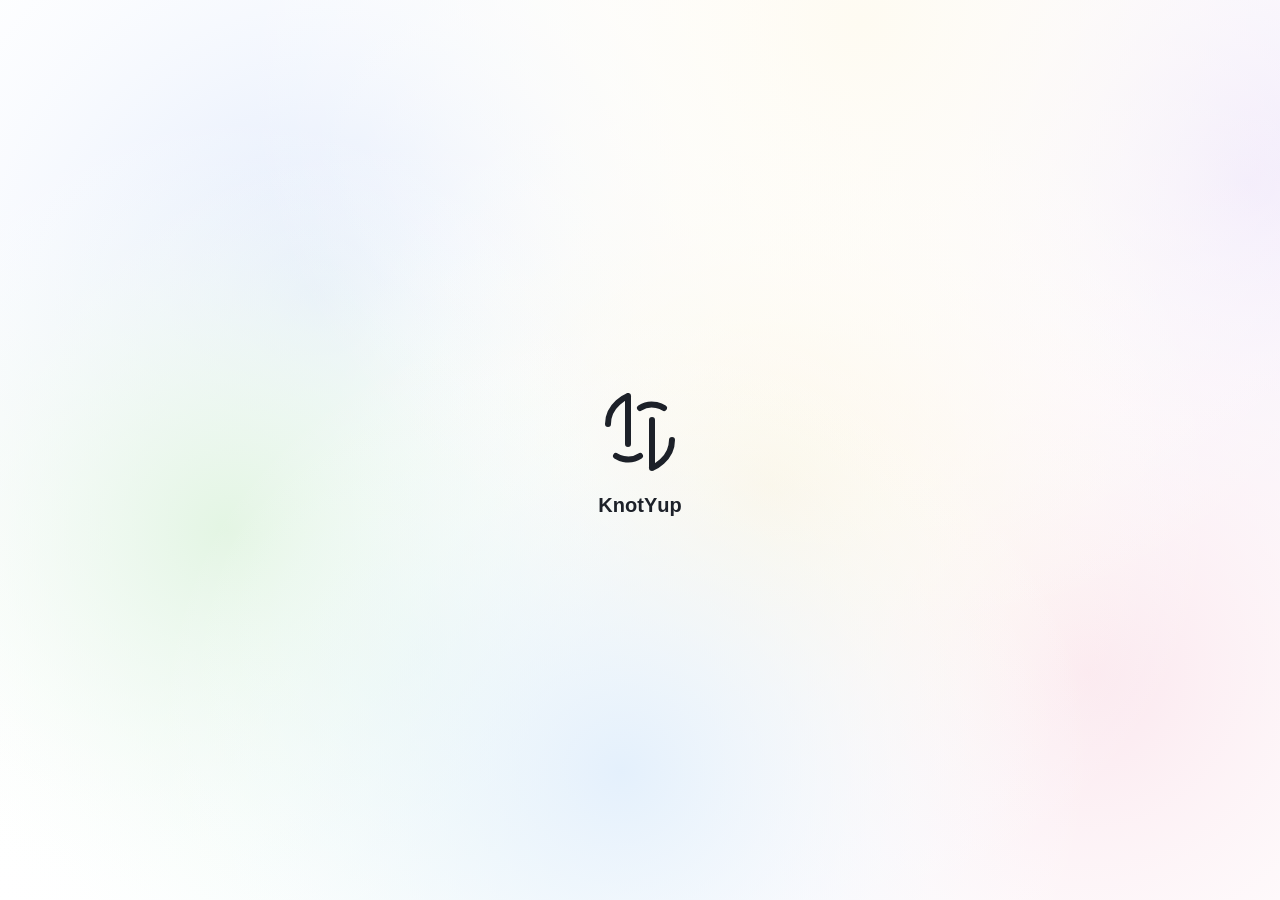
==== commit 31a96eb3: "style: 桌面样式优化" ====
--- a/knot-desktop/ui/index.html
+++ b/knot-desktop/ui/index.html
@@ -269,25 +269,28 @@
       </aside>
 
       <section class="panel clip-panel">
-        <div class="panel-tabs">
+        <div class="panel-tabs" id="panelTabs" data-active="clipboard">
           <button class="panel-tab active" data-tab="clipboard" data-i18n="clipboard"></button>
           <button class="panel-tab" data-tab="files" data-i18n="files"></button>
-        </div>
-        <div class="panel-pane" id="paneClipboard">
-          <div class="panel-head">
-            <svg class="icon sm muted"><use href="#i-clipboard"/></svg>
-            <span class="hint" data-i18n="click_hint"></span>
-          </div>
-          <ul id="clipList" class="clip-list">
-            <li class="empty" id="clipEmpty"></li>
-          </ul>
-        </div>
-        <div class="panel-pane hidden" id="paneFiles">
-          <div class="panel-head file-head">
-            <button class="file-back hidden" id="btnFileBack"><svg class="icon sm"><use href="#i-back"/></svg><span data-i18n="back"></span></button>
-            <button class="btn-mini" id="btnShareFile"><svg class="icon sm"><use href="#i-plus"/></svg><span data-i18n="share_file"></span></button>
-          </div>
-          <div id="fileList" class="file-list"></div>
+          <span class="tab-slider"></span>
+        </div>
+        <div class="panel-body" id="panelBody" data-active="clipboard">
+          <div class="panel-pane" id="paneClipboard">
+            <div class="panel-head">
+              <svg class="icon sm muted"><use href="#i-clipboard"/></svg>
+              <span class="hint" data-i18n="click_hint"></span>
+            </div>
+            <ul id="clipList" class="clip-list">
+              <li class="empty" id="clipEmpty"></li>
+            </ul>
+          </div>
+          <div class="panel-pane" id="paneFiles">
+            <div class="panel-head file-head">
+              <button class="file-back hidden" id="btnFileBack"><svg class="icon sm"><use href="#i-back"/></svg><span data-i18n="back"></span></button>
+              <button class="btn-mini" id="btnShareFile"><svg class="icon sm"><use href="#i-plus"/></svg><span data-i18n="share_file"></span></button>
+            </div>
+            <div id="fileList" class="file-list"></div>
+          </div>
         </div>
       </section>
     </main>
--- a/knot-desktop/ui/style.css
+++ b/knot-desktop/ui/style.css
@@ -24,7 +24,9 @@
   --accent-contrast: #ffffff;
 }
 
-* { margin: 0; padding: 0; box-sizing: border-box; }
+* { margin: 0; padding: 0; box-sizing: border-box; user-select: none; -webkit-user-select: none; }
+/* 输入框保留文字选中，否则地址/PIN 无法编辑、粘贴 */
+input, textarea { user-select: text; -webkit-user-select: text; }
 
 /* 通用隐藏：任何元素加 .hidden 即不渲染（各组件不再需要单独定义） */
 .hidden { display: none !important; }
@@ -306,7 +308,7 @@
 /* 剪贴板列表 */
 .clip-panel { min-width: 0; }
 .clip-list {
-  list-style: none; padding: 0 14px 14px; flex: 1; overflow-y: auto;
+  list-style: none; padding: 4px 14px 14px; flex: 1; overflow-y: auto;
   display: flex; flex-direction: column; gap: 8px;
 }
 .clip-item {
@@ -315,7 +317,7 @@
   animation: clipIn .4s var(--ease);
   transition: border-color .2s, background .2s, transform .2s var(--ease);
 }
-.clip-item:hover { border-color: #cfd3da; transform: translateY(-1px); background: #fff; }
+.clip-item:hover { border-color: var(--accent); transform: translateY(-1px); background: #fff; }
 .clip-item:active { transform: scale(.995); }
 @keyframes clipIn {
   from { opacity: 0; transform: translateY(-8px); }
@@ -528,19 +530,42 @@
 
 /* ── 群页面右侧面板 tab（剪贴板 / 文件） ── */
 .panel-tabs {
-  display: flex; gap: 4px; padding: 12px 12px 0;
+  position: relative;
+  display: flex; gap: 4px; padding: 5px 8px 0;
   border-bottom: 1px solid var(--border);
 }
 .panel-tab {
-  flex: 1; padding: 9px 0; border: none; background: transparent;
-  font-size: 13px; font-weight: 550; color: var(--text-3);
-  cursor: pointer; border-radius: 9px 9px 0 0;
-  border-bottom: 2px solid transparent; transition: color .15s, border-color .15s;
+  flex: 1; padding: 5px 0 6px; border: none; background: transparent;
+  font-size: 12.5px; font-weight: 550; color: var(--text-3);
+  cursor: pointer; border-radius: 8px 8px 0 0;
+  transition: color .15s;
 }
 .panel-tab:hover { color: var(--text-2); }
-.panel-tab.active { color: var(--accent); border-bottom-color: var(--accent); }
-.panel-pane { display: flex; flex-direction: column; min-height: 0; flex: 1; }
-.panel-pane.hidden { display: none; }
+.panel-tab.active { color: var(--accent); }
+/* 滑动指示条：跟随激活 tab 平滑移动（替代原来每项的静态底边框） */
+.tab-slider {
+  position: absolute; left: 8px; bottom: -1px;
+  width: calc((100% - 20px) / 2);
+  height: 2px; border-radius: 2px;
+  background: var(--accent);
+  transform: translateX(0);
+  transition: transform .22s var(--ease);
+  pointer-events: none;
+}
+.panel-tabs[data-active="files"] .tab-slider {
+  transform: translateX(calc(100% + 4px));
+}
+/* 两个 pane 叠放不卸载，切 tab 用 transform+opacity 做进出场（对齐安卓滑动视差） */
+.panel-body { position: relative; flex: 1; min-height: 0; overflow: hidden; }
+.panel-pane {
+  position: absolute; inset: 0;
+  display: flex; flex-direction: column; min-height: 0;
+  transition: transform .26s var(--ease), opacity .22s var(--ease);
+  will-change: transform, opacity;
+}
+/* 离场：各自往相反方向滑出并淡出 */
+.panel-body[data-active="files"] #paneClipboard { transform: translateX(-14%); opacity: 0; pointer-events: none; }
+.panel-body[data-active="clipboard"] #paneFiles { transform: translateX(14%); opacity: 0; pointer-events: none; }
 
 /* 文件共享：两级目录 */
 .file-list { list-style: none; padding: 2px 10px 8px; flex: 1; overflow-y: auto; }
@@ -580,8 +605,10 @@
   animation: clipIn .4s var(--ease);
   transition: border-color .2s, background .2s, transform .2s var(--ease);
 }
-.file-item:hover { border-color: #cfd3da; transform: translateY(-1px); background: #fff; }
+.file-item:hover { border-color: var(--accent); transform: translateY(-1px); background: #fff; }
 .file-item:active { transform: scale(.995); }
+/* 已播过挂载动画的条目：数据刷新重建 DOM 时不再重播（与安卓 seenFileItems 对齐） */
+.file-folder.no-anim, .file-item.no-anim { animation: none; }
 .file-meta { flex: 1; min-width: 0; }
 .file-name { font-size: 13px; color: var(--text-1); overflow: hidden; text-overflow: ellipsis; white-space: nowrap; }
 .file-sub { font-size: 11px; color: var(--text-3); margin-top: 3px; }
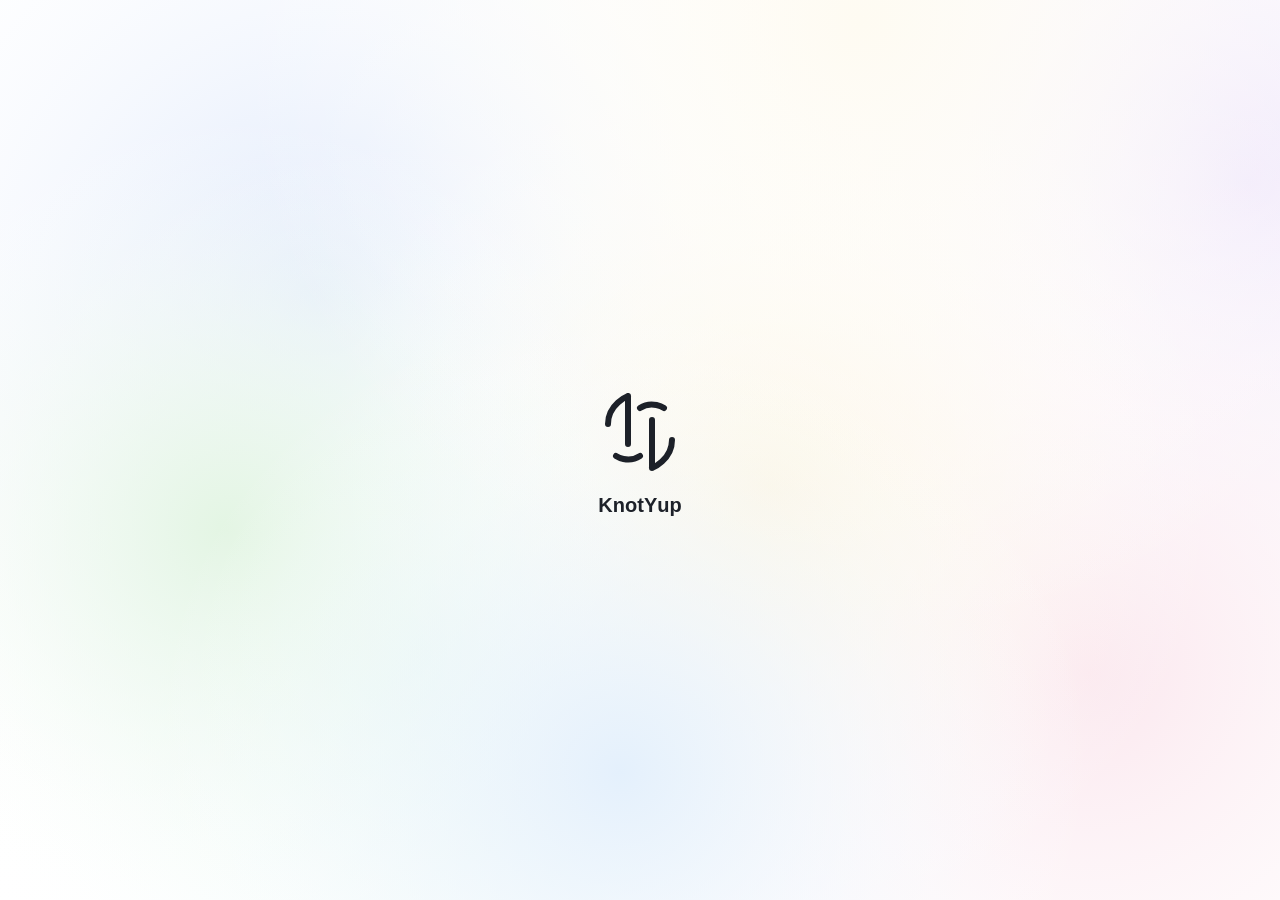
==== commit 692c6744: "fix: version" ====
--- a/knot-desktop/ui/index.html
+++ b/knot-desktop/ui/index.html
@@ -251,8 +251,8 @@
           <div class="discovered-list" id="discoveredList"></div>
         </section>
       </div>
-      <!-- 版号（双击在浏览器打开调试日志页；与 tauri.conf.json version 保持同步） -->
-      <div class="version-badge" id="versionBadge" title="双击打开调试日志 http://127.0.0.1:45692">v0.1.0</div>
+      <!-- 版号（运行时由 app.js 从 Tauri 动态填充；与 tauri.conf.json 一致继承 Cargo.toml） -->
+      <div class="version-badge" id="versionBadge" title="双击打开调试日志 http://127.0.0.1:45692">v…</div>
     </main>
 
     <!-- 主内容：已入组 -->
--- a/knot-desktop/ui/style.css
+++ b/knot-desktop/ui/style.css
@@ -512,6 +512,9 @@
   max-width: 70vw; white-space: nowrap; overflow: hidden; text-overflow: ellipsis;
 }
 .toast.show { transform: translate(-50%, 0); opacity: 1; }
+/* Toastify 双行 toast（标题 + 副标题） */
+.toastify .toast-line { line-height: 1.45; }
+.toastify .toast-sub { font-size: 11.5px; font-weight: 400; opacity: .78; margin-top: 3px; }
 
 /* 滚动条 */
 ::-webkit-scrollbar { width: 6px; }
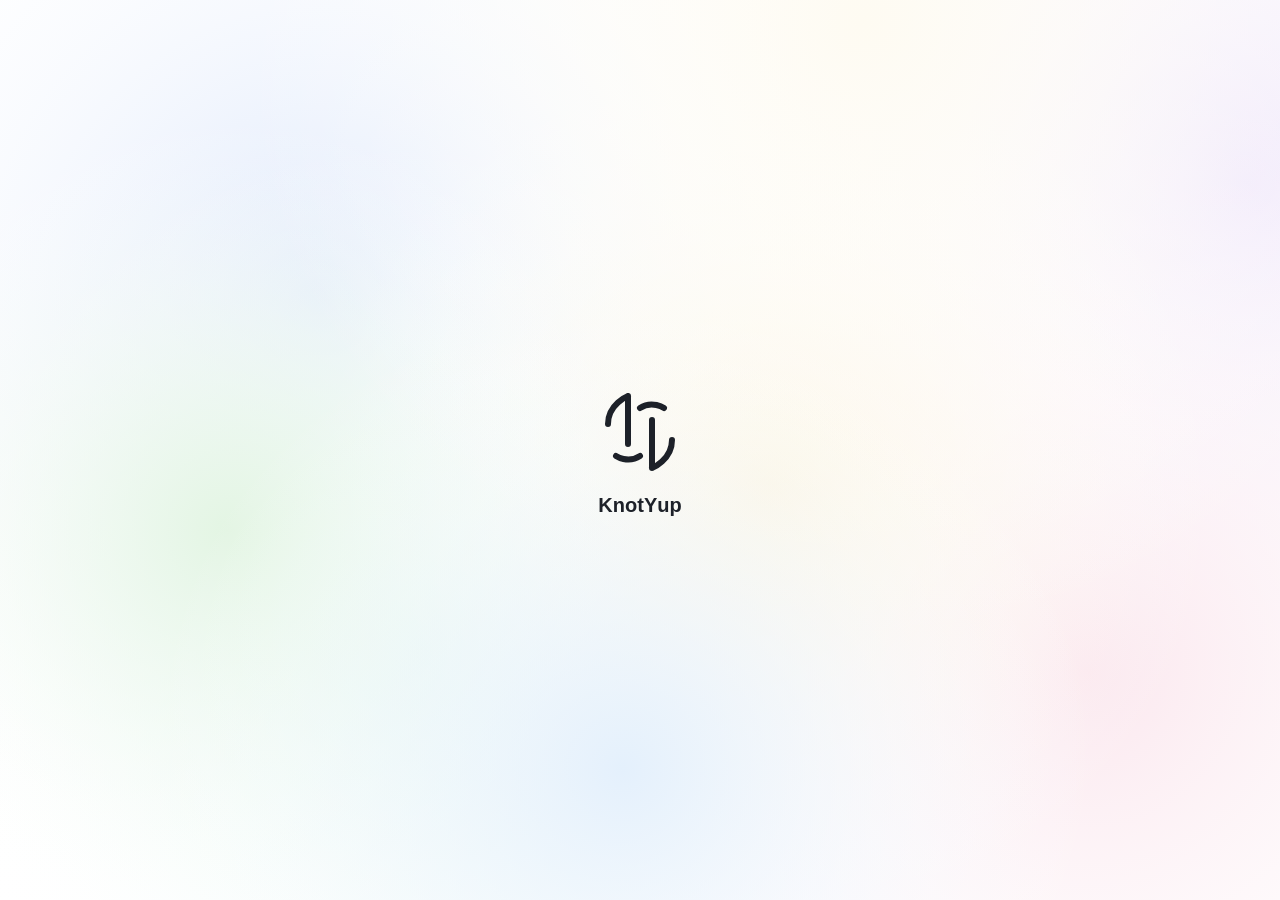
==== commit 38dbc863: "feat: Transcenter && revert NameOf" ====
--- a/knot-desktop/ui/index.html
+++ b/knot-desktop/ui/index.html
@@ -272,6 +272,7 @@
         <div class="panel-tabs" id="panelTabs" data-active="clipboard">
           <button class="panel-tab active" data-tab="clipboard" data-i18n="clipboard"></button>
           <button class="panel-tab" data-tab="files" data-i18n="files"></button>
+          <button class="panel-tab" data-tab="tasks" data-i18n="tasks"></button>
           <span class="tab-slider"></span>
         </div>
         <div class="panel-body" id="panelBody" data-active="clipboard">
@@ -290,6 +291,13 @@
               <button class="btn-mini" id="btnShareFile"><svg class="icon sm"><use href="#i-plus"/></svg><span data-i18n="share_file"></span></button>
             </div>
             <div id="fileList" class="file-list"></div>
+          </div>
+          <div class="panel-pane" id="paneTasks">
+            <div class="panel-head">
+              <svg class="icon sm muted"><use href="#i-refresh"/></svg>
+              <span class="hint" data-i18n="tasks_hint"></span>
+            </div>
+            <div id="transferList" class="transfer-list"></div>
           </div>
         </div>
       </section>
--- a/knot-desktop/ui/style.css
+++ b/knot-desktop/ui/style.css
@@ -548,7 +548,7 @@
 /* 滑动指示条：跟随激活 tab 平滑移动（替代原来每项的静态底边框） */
 .tab-slider {
   position: absolute; left: 8px; bottom: -1px;
-  width: calc((100% - 20px) / 2);
+  width: calc((100% - 24px) / 3);
   height: 2px; border-radius: 2px;
   background: var(--accent);
   transform: translateX(0);
@@ -558,7 +558,10 @@
 .panel-tabs[data-active="files"] .tab-slider {
   transform: translateX(calc(100% + 4px));
 }
-/* 两个 pane 叠放不卸载，切 tab 用 transform+opacity 做进出场（对齐安卓滑动视差） */
+.panel-tabs[data-active="tasks"] .tab-slider {
+  transform: translateX(calc(200% + 8px));
+}
+/* 三个 pane 叠放不卸载，切 tab 用 transform+opacity 做进出场（对齐安卓滑动视差） */
 .panel-body { position: relative; flex: 1; min-height: 0; overflow: hidden; }
 .panel-pane {
   position: absolute; inset: 0;
@@ -566,12 +569,34 @@
   transition: transform .26s var(--ease), opacity .22s var(--ease);
   will-change: transform, opacity;
 }
-/* 离场：各自往相反方向滑出并淡出 */
+/* 离场：未激活 pane 淡出并轻微侧滑（方向按序） */
+.panel-body[data-active="clipboard"] #paneFiles,
+.panel-body[data-active="clipboard"] #paneTasks { transform: translateX(14%); opacity: 0; pointer-events: none; }
 .panel-body[data-active="files"] #paneClipboard { transform: translateX(-14%); opacity: 0; pointer-events: none; }
-.panel-body[data-active="clipboard"] #paneFiles { transform: translateX(14%); opacity: 0; pointer-events: none; }
+.panel-body[data-active="files"] #paneTasks { transform: translateX(14%); opacity: 0; pointer-events: none; }
+.panel-body[data-active="tasks"] #paneClipboard,
+.panel-body[data-active="tasks"] #paneFiles { transform: translateX(-14%); opacity: 0; pointer-events: none; }
 
 /* 文件共享：两级目录 */
 .file-list { list-style: none; padding: 2px 10px 8px; flex: 1; overflow-y: auto; }
+
+/* 传输中心：全群任务列表（只读） */
+.transfer-list { list-style: none; padding: 2px 10px 8px; flex: 1; overflow-y: auto; }
+.transfer-row {
+  display: flex; align-items: center; gap: 8px;
+  padding: 8px 10px; margin: 4px 0; border: 1px solid var(--border);
+  border-radius: 12px; background: var(--surface-2); font-size: 12.5px;
+}
+.transfer-row.done, .transfer-row.failed { opacity: .62; }
+.transfer-row .t-dir { flex: 0 0 auto; color: var(--accent); display: inline-flex; }
+.transfer-row .t-main { flex: 1; min-width: 0; }
+.transfer-row .t-name { font-weight: 550; overflow: hidden; text-overflow: ellipsis; white-space: nowrap; }
+.transfer-row .t-peer { color: var(--text-3); font-size: 11px; margin-top: 2px; }
+.transfer-row .t-meta { flex: 0 0 auto; text-align: right; font-size: 11px; color: var(--text-2); }
+.transfer-row .t-bar { height: 3px; border-radius: 2px; background: var(--border); margin-top: 4px; overflow: hidden; }
+.transfer-row .t-bar > i { display: block; height: 100%; background: var(--accent); }
+.transfer-row.failed .t-meta { color: var(--danger); }
+.transfer-list .empty { padding: 30px 12px; text-align: center; color: var(--text-3); font-size: 12.5px; }
 .folder-ic, .file-ic {
   width: 26px; height: 26px; border-radius: 8px; flex-shrink: 0;
   display: grid; place-items: center;
@@ -588,8 +613,9 @@
 .file-folder:hover { border-color: var(--accent); transform: translateY(-1px); background: #fff; }
 .file-folder .folder-name { flex: 1; text-align: left; overflow: hidden; text-overflow: ellipsis; white-space: nowrap; }
 .file-folder .folder-count {
-  font-size: 11.5px; color: var(--accent); background: var(--accent-soft);
-  padding: 2px 8px; border-radius: 999px;
+  font-size: 10px; color: var(--accent); background: var(--accent-soft);
+  width: 18px; height: 18px; flex: 0 0 18px; border-radius: 50%;
+  display: inline-flex; align-items: center; justify-content: center;
 }
 .file-head { padding: 8px 12px; gap: 8px; justify-content: space-between; min-height: 38px; }
 .file-head #btnShareFile { margin-left: auto; flex-shrink: 0; border-color: transparent; }
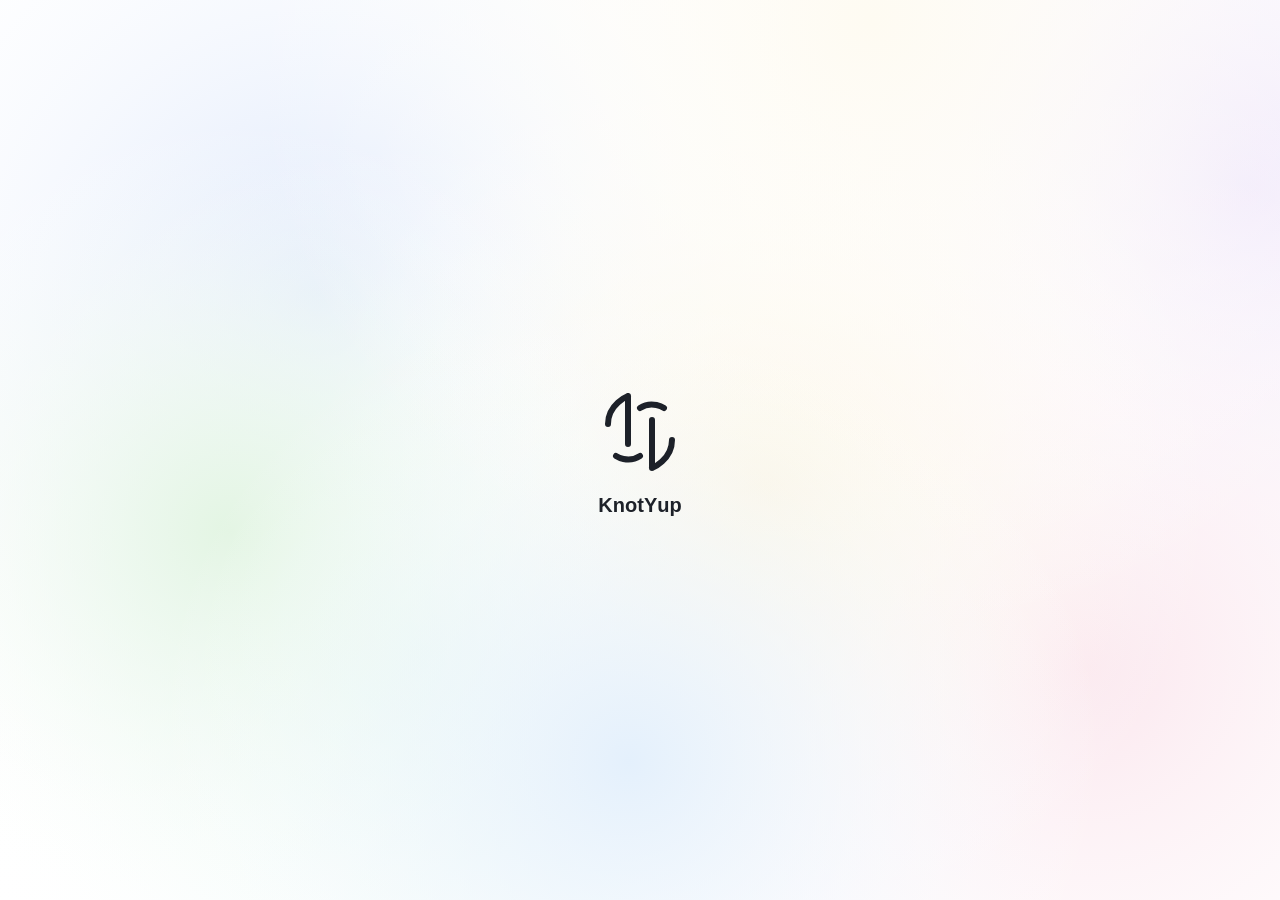
==== commit 623915aa: "fix: 样式修复 && todo 传输取消" ====
--- a/knot-desktop/ui/index.html
+++ b/knot-desktop/ui/index.html
@@ -109,6 +109,10 @@
       <path d="M20 11a8 8 0 0 0-14-4.5L4 9M4 4v5h5M4 13a8 8 0 0 0 14 4.5l2-2.5M20 20v-5h-5"
         stroke="currentColor" stroke-width="1.8" stroke-linecap="round" stroke-linejoin="round"/>
     </symbol>
+    <symbol id="i-transfer" viewBox="0 0 24 24" fill="none">
+      <path d="M4 8h15m0 0-4-4m4 4-4 4M20 16H5m0 0 4-4m-4 4 4 4"
+        stroke="currentColor" stroke-width="1.8" stroke-linecap="round" stroke-linejoin="round"/>
+    </symbol>
     <symbol id="i-os-mac" viewBox="0 0 24 24">
       <path fill="currentColor" d="M16.4 12.9c0-2 1.6-3 1.7-3.1-.9-1.4-2.4-1.6-2.9-1.6-1.2-.1-2.4.7-3 .7-.6 0-1.6-.7-2.6-.7-1.3 0-2.6.8-3.3 2-1.4 2.4-.4 6 1 7.9.7.9 1.5 1.9 2.6 1.9 1 0 1.4-.6 2.7-.6s1.6.6 2.7.6c1.1 0 1.8-1 2.5-2 .8-1.2 1.1-2.3 1.1-2.4-.1 0-2.3-.8-2.5-2.7zM14.4 6.6c.6-.7.9-1.7.8-2.6-.9 0-2 .6-2.6 1.3-.6.6-1 1.6-.9 2.6 1 .1 2-.5 2.7-1.3z"/>
     </symbol>
@@ -279,6 +283,7 @@
           <div class="panel-pane" id="paneClipboard">
             <div class="panel-head">
               <svg class="icon sm muted"><use href="#i-clipboard"/></svg>
+              <span class="head-title" data-i18n="clipboard"></span>
               <span class="hint" data-i18n="click_hint"></span>
             </div>
             <ul id="clipList" class="clip-list">
@@ -287,6 +292,10 @@
           </div>
           <div class="panel-pane" id="paneFiles">
             <div class="panel-head file-head">
+              <span class="head-title root-title" id="fileRootTitle">
+                <svg class="icon sm muted"><use href="#i-folder"/></svg>
+                <span data-i18n="folder"></span>
+              </span>
               <button class="file-back hidden" id="btnFileBack"><svg class="icon sm"><use href="#i-back"/></svg><span data-i18n="back"></span></button>
               <button class="btn-mini" id="btnShareFile"><svg class="icon sm"><use href="#i-plus"/></svg><span data-i18n="share_file"></span></button>
             </div>
@@ -294,7 +303,8 @@
           </div>
           <div class="panel-pane" id="paneTasks">
             <div class="panel-head">
-              <svg class="icon sm muted"><use href="#i-refresh"/></svg>
+              <svg class="icon sm muted"><use href="#i-transfer"/></svg>
+              <span class="head-title" data-i18n="tasks"></span>
               <span class="hint" data-i18n="tasks_hint"></span>
             </div>
             <div id="transferList" class="transfer-list"></div>
--- a/knot-desktop/ui/style.css
+++ b/knot-desktop/ui/style.css
@@ -236,6 +236,8 @@
   padding: 16px 18px 12px;
 }
 .panel-head h2 { font-size: 14px; font-weight: 650; letter-spacing: .3px; }
+.head-title { display: inline-flex; align-items: center; gap: 4px; font-size: 13px; font-weight: 600; color: var(--text-2); }
+.root-title { display: inline-flex; }
 .count {
   font-size: 11.5px; font-weight: 600; color: var(--accent);
   background: var(--accent-soft); padding: 2px 8px; border-radius: 999px;
@@ -587,15 +589,21 @@
   padding: 8px 10px; margin: 4px 0; border: 1px solid var(--border);
   border-radius: 12px; background: var(--surface-2); font-size: 12.5px;
 }
-.transfer-row.done, .transfer-row.failed { opacity: .62; }
+.transfer-row.done, .transfer-row.failed, .transfer-row.cancelled { opacity: .62; }
 .transfer-row .t-dir { flex: 0 0 auto; color: var(--accent); display: inline-flex; }
+.transfer-row .t-sent { color: var(--accent); font-weight: 700; }
 .transfer-row .t-main { flex: 1; min-width: 0; }
 .transfer-row .t-name { font-weight: 550; overflow: hidden; text-overflow: ellipsis; white-space: nowrap; }
 .transfer-row .t-peer { color: var(--text-3); font-size: 11px; margin-top: 2px; }
-.transfer-row .t-meta { flex: 0 0 auto; text-align: right; font-size: 11px; color: var(--text-2); }
+.transfer-row .t-meta { flex: 0 0 auto; text-align: right; font-size: 11px; }
+/* 状态文本配色：排队灰 / 传输中主色 / 已完成绿 / 失败红 */
+.transfer-row.queuing .t-meta { color: var(--text-3); }
+.transfer-row.transferring .t-meta { color: var(--accent); }
+.transfer-row.done .t-meta { color: var(--ok); }
 .transfer-row .t-bar { height: 3px; border-radius: 2px; background: var(--border); margin-top: 4px; overflow: hidden; }
 .transfer-row .t-bar > i { display: block; height: 100%; background: var(--accent); }
 .transfer-row.failed .t-meta { color: var(--danger); }
+.transfer-row.cancelled .t-meta { color: var(--text-3); }
 .transfer-list .empty { padding: 30px 12px; text-align: center; color: var(--text-3); font-size: 12.5px; }
 .folder-ic, .file-ic {
   width: 26px; height: 26px; border-radius: 8px; flex-shrink: 0;
